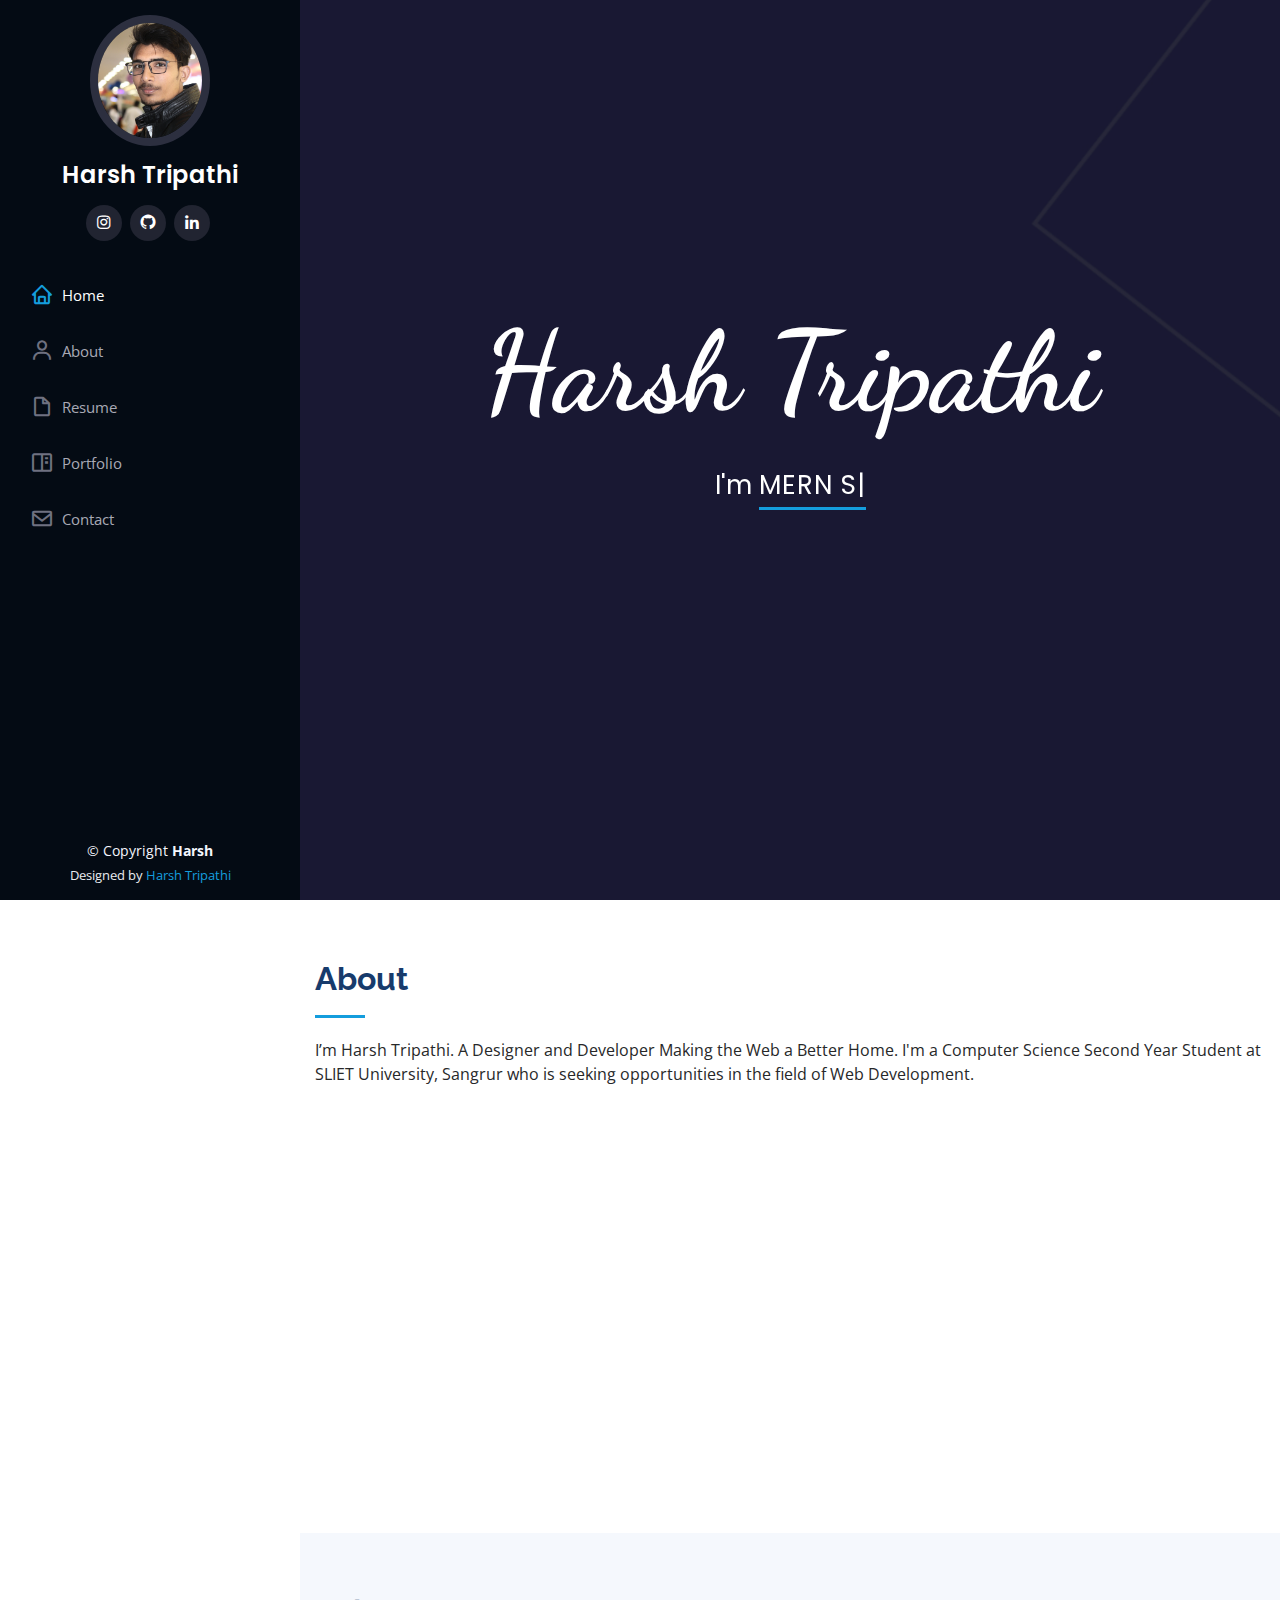
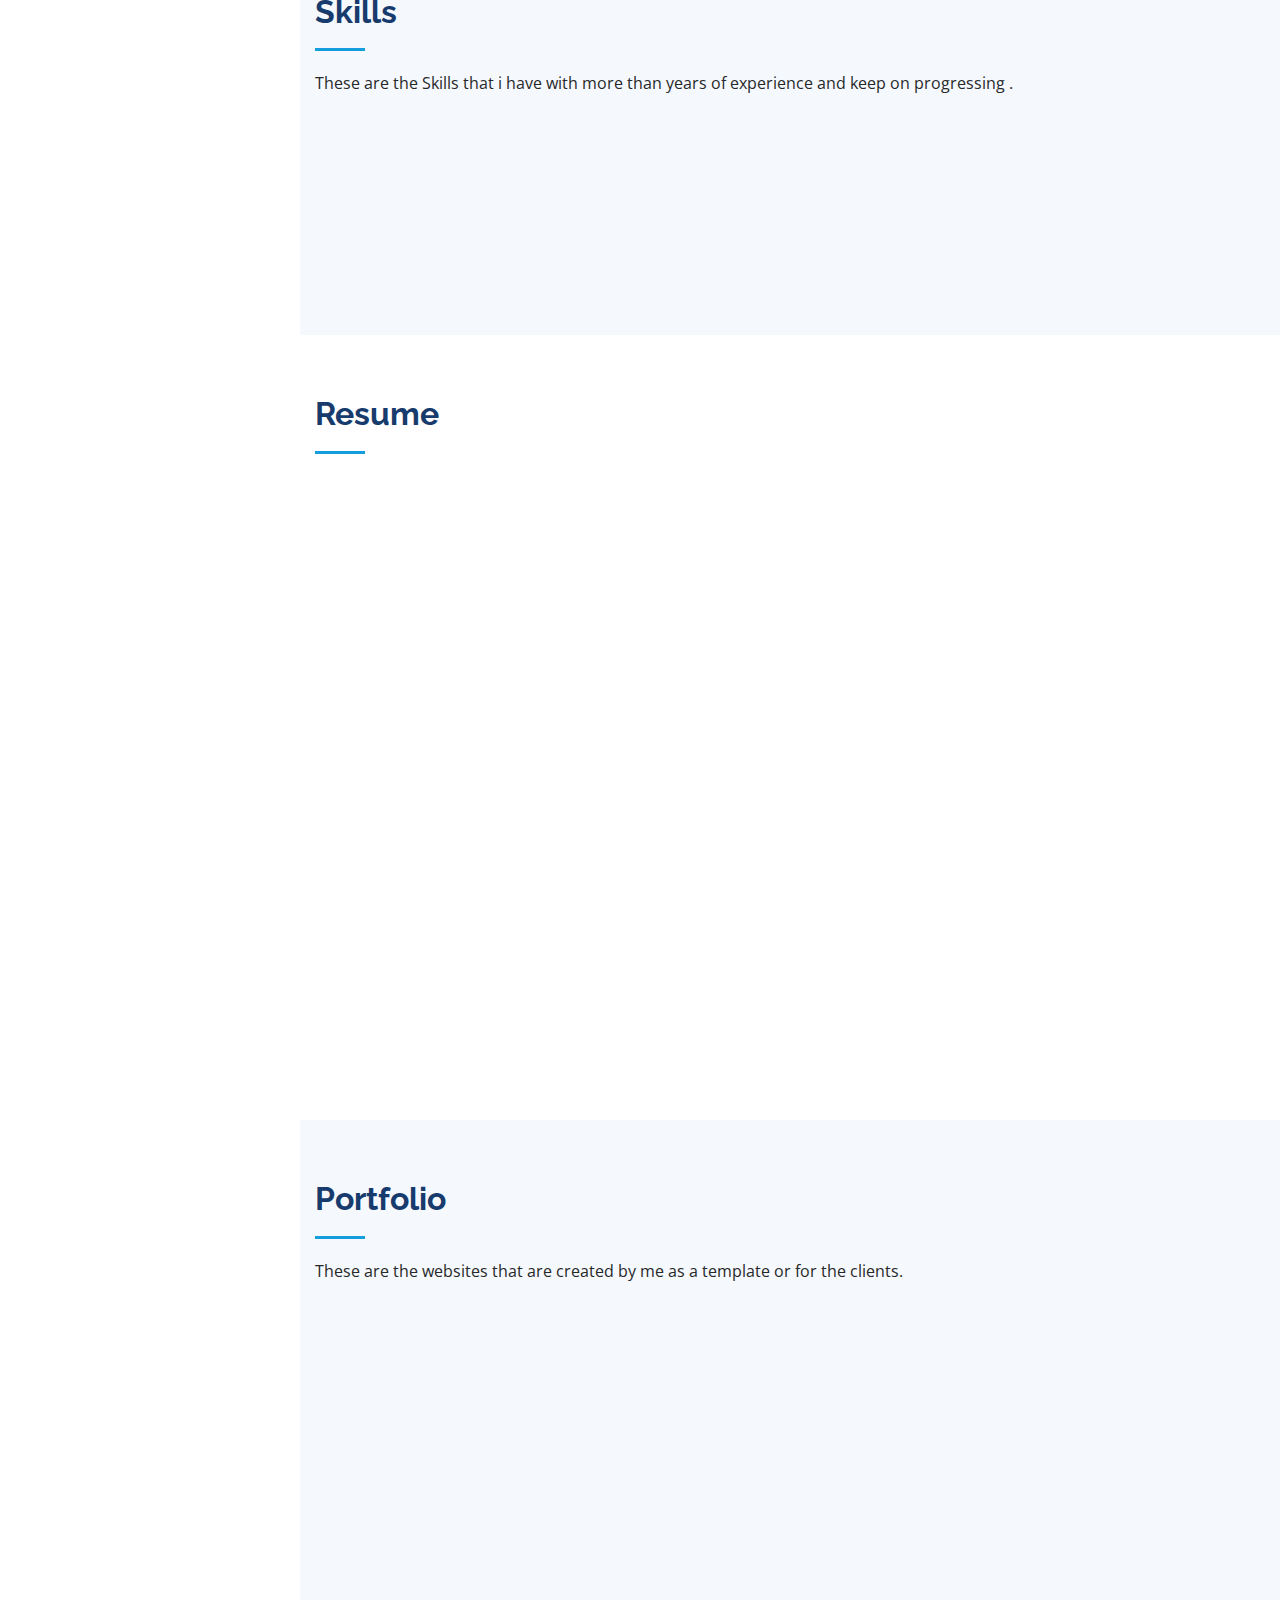
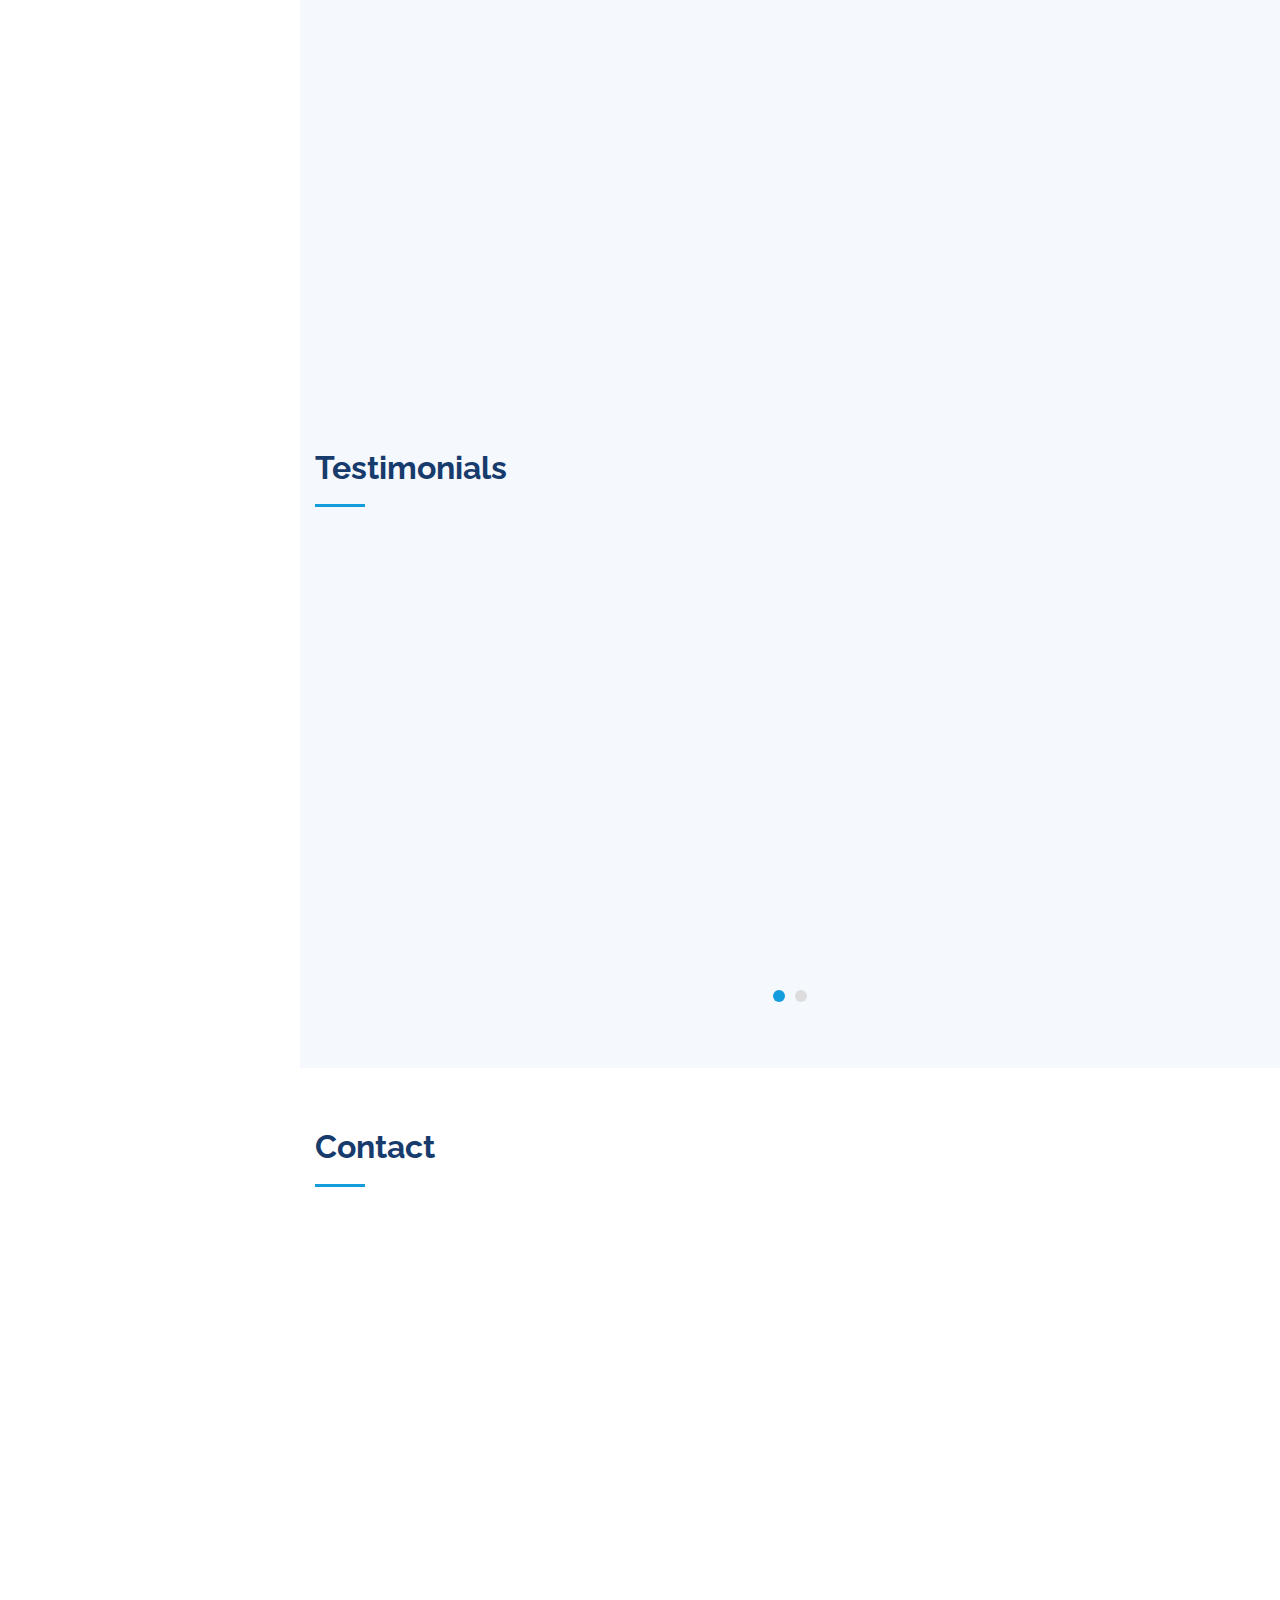
==== index.html @ fe75f5d3 "first commit" ====
<!DOCTYPE html>
<html lang="en">

<head>
  <meta charset="utf-8">
  <meta content="width=device-width, initial-scale=1.0" name="viewport">

  <title>Harsh Tripathi: Mern Stack Developer</title>
  <meta content="" name="description">
  <meta content="" name="keywords">

  <!-- Favicons -->
  <link rel="stylesheet" href="assets/img/favicon.ico">
  <link href="assets/img/android-chrome-512x512.png" rel="icon">
  <link href="assets/img/apple-touch-icon.png" rel="apple-touch-icon">


  <!-- Google Fonts -->
  <link
    href="https://fonts.googleapis.com/css?family=Open+Sans:300,300i,400,400i,600,600i,700,700i|Raleway:300,300i,400,400i,500,500i,600,600i,700,700i|Poppins:300,300i,400,400i,500,500i,600,600i,700,700i"
    rel="stylesheet">
    <link rel="preconnect" href="https://fonts.gstatic.com">
<link href="https://fonts.googleapis.com/css2?family=Dancing+Script:wght@700&display=swap" rel="stylesheet">

  <!-- Vendor CSS Files -->
  <link href="assets/vendor/bootstrap/css/bootstrap.min.css" rel="stylesheet">
  <link href="assets/vendor/icofont/icofont.min.css" rel="stylesheet">
  <link href="assets/vendor/boxicons/css/boxicons.min.css" rel="stylesheet">
  <link href="assets/vendor/venobox/venobox.css" rel="stylesheet">
  <link href="assets/vendor/owl.carousel/assets/owl.carousel.min.css" rel="stylesheet">
  <link href="assets/vendor/aos/aos.css" rel="stylesheet">

  <!-- Template Main CSS File -->
  <link href="assets/css/style.css" rel="stylesheet">

  <!-- =======================================================
  * Template Name: iPortfolio - v1.5.1
  * Template URL: https://bootstrapmade.com/iportfolio-bootstrap-portfolio-websites-template/
  * Author: BootstrapMade.com
  * License: https://bootstrapmade.com/license/
  ======================================================== -->
</head>

<body>

  <!-- ======= Mobile nav toggle button ======= -->
  <button type="button" class="mobile-nav-toggle d-xl-none"><i class="icofont-navigation-menu"></i></button>

  <!-- ======= Header ======= -->
  <header id="header">
    <div class="d-flex flex-column">

      <div class="profile">
        <img src="assets/img/ppp.jpeg" alt="" class="img-fluid rounded-circle">
        <h1 class="text-light"><a href="index.html">Harsh Tripathi</a></h1>
        <div class="social-links mt-3 text-center">
          
          <a href="https://www.instagram.com/punit_145_/" target="_blank" class="instagram"><i class="bx bxl-instagram"></i></a>
          <a href="https://github.com/hars123h" target="_blank" class="google-plus"><i class="bx bxl-github"></i></a>
          <a href="https://www.linkedin.com/in/harsh-tripathi-2723341aa/" target="_blank" class="linkedin"><i class="bx bxl-linkedin"></i></a>
        </div>
      </div>

      <nav class="nav-menu">
        <ul>
          <li class="active"><a href="index.html"><i class="bx bx-home"></i> <span>Home</span></a></li>
          <li><a href="#about"><i class="bx bx-user"></i> <span>About</span></a></li>
          <li><a href="#resume"><i class="bx bx-file-blank"></i> <span>Resume</span></a></li>
          <li><a href="#portfolio"><i class="bx bx-book-content"></i> Portfolio</a></li>
          <li><a href="#contact"><i class="bx bx-envelope"></i> Contact</a></li>

        </ul>
      </nav><!-- .nav-menu -->
      <button type="button" class="mobile-nav-toggle d-xl-none"><i class="icofont-navigation-menu"></i></button>

    </div>
  </header><!-- End Header -->

  <!-- ======= Hero Section ======= -->
  <section id="hero" class="d-flex flex-column justify-content-center align-items-center">
    <div class="hero-container" data-aos="fade-in">
      <h1>Harsh Tripathi</h1>
      <p>I'm <span class="typed" data-typed-items="MERN Stack Developer, Freelancer"></span></p>
    </div>
  </section><!-- End Hero -->

  <main id="main">

    <!-- ======= About Section ======= -->
    <section id="about" class="about">
      <div class="container">

        <div class="section-title">
          <h2>About</h2>
          <p>I’m Harsh Tripathi. A Designer and Developer Making the Web a Better Home.
            I'm a Computer Science Second Year Student at SLIET University, Sangrur who is seeking opportunities in the
            field of Web Development.</p>
        </div>

        <div class="row">
          <div class="col-lg-4" data-aos="fade-right">
            <img src="assets/img/Harsh-removebg-preview (1).png" class="img-fluid" alt="">
          </div>
          <div class="col-lg-8  content" style = "padding-top: 80px" data-aos="fade-left">
            <h3 class="pb-lg-2">UI/UX Designer &amp; Web Developer.</h3>
            <!-- <p class="font-italic">
              Lorem ipsum dolor sit amet, consectetur adipiscing elit, sed do eiusmod tempor incididunt ut labore et
              dolore
              magna aliqua.
            </p> -->
            <div class="row">
              <div class="col-lg-6">
                <ul>
                  <li><i class="icofont-rounded-right"></i> <strong>Birthday:</strong> 24 March 2000</li>
                  <li><i class="icofont-rounded-right"></i> <strong>Website:</strong> www.example.com</li>
                  <li><i class="icofont-rounded-right"></i> <strong>Phone:</strong> (+91) 638 752 2891</li>
                  <li><i class="icofont-rounded-right"></i> <strong>City:</strong> Allahabad, Up, India</li>
                </ul>
              </div>
              <div class="col-lg-6">
                <ul>
                  <li><i class="icofont-rounded-right"></i> <strong>Age:</strong> 21</li>
                  <li><i class="icofont-rounded-right"></i> <strong>Degree:</strong> Btech</li>
                  <li><i class="icofont-rounded-right"></i> <strong>Email:</strong>tripathihk2014@gmail.com</li>
                  <li><i class="icofont-rounded-right"></i> <strong>Freelance:</strong> Available</li>
                </ul>
              </div>
            </div>
          </div>
        </div>

      </div>
    </section><!-- End About Section -->

    <!-- ======= Facts Section ======= -->

    <!-- ======= Skills Section ======= -->
    <section id="skills" class="skills section-bg">
      <div class="container">

        <div class="section-title">
          <h2>Skills</h2>
          <p>These are the Skills that i have with more than years of experience and keep on progressing .</p>
        </div>

        <div class="row skills-content">

          <div class="col-lg-6" data-aos="fade-up">

            <div class="progress">
              <span class="skill">HTML <i class="val">100%</i></span>
              <div class="progress-bar-wrap">
                <div class="progress-bar" role="progressbar" aria-valuenow="100" aria-valuemin="0" aria-valuemax="100">
                </div>
              </div>
            </div>

            <div class="progress">
              <span class="skill">CSS <i class="val">90%</i></span>
              <div class="progress-bar-wrap">
                <div class="progress-bar" role="progressbar" aria-valuenow="90" aria-valuemin="0" aria-valuemax="100">
                </div>
              </div>
            </div>

            <div class="progress">
              <span class="skill">JavaScript <i class="val">75%</i></span>
              <div class="progress-bar-wrap">
                <div class="progress-bar" role="progressbar" aria-valuenow="75" aria-valuemin="0" aria-valuemax="100">
                </div>
              </div>
            </div>

          </div>

          <div class="col-lg-6" data-aos="fade-up" data-aos-delay="100">

            <div class="progress">
              <span class="skill">React.js <i class="val">55%</i></span>
              <div class="progress-bar-wrap">
                <div class="progress-bar" role="progressbar" aria-valuenow="55" aria-valuemin="0" aria-valuemax="100">
                </div>
              </div>
            </div>

            <div class="progress">
              <span class="skill">Nodejs <i class="val">45%</i></span>
              <div class="progress-bar-wrap">
                <div class="progress-bar" role="progressbar" aria-valuenow="45" aria-valuemin="0" aria-valuemax="100">
                </div>
              </div>
            </div>

            <div class="progress">
              <span class="skill">Bootstrap <i class="val">95%</i></span>
              <div class="progress-bar-wrap">
                <div class="progress-bar" role="progressbar" aria-valuenow="95" aria-valuemin="0" aria-valuemax="100">
                </div>
              </div>
            </div>

          </div>

        </div>

      </div>
    </section><!-- End Skills Section -->

    <!-- ======= Resume Section ======= -->
    <section id="resume" class="resume">
      <div class="container">

        <div class="section-title">
          <h2>Resume</h2>
          
        </div>

        <div class="row">
          <div class="col-lg-6" data-aos="fade-up">
            <h3 class="resume-title">Sumary</h3>
            <div class="resume-item pb-0">
              <h4>Harsh Tripathi</h4>
              <p><em>Innovative and deadline-driven Web Developer with 1.5+ years of experience designing and
                  developing SEO , BROWSER , MOBILE friendly Websites.</em></p>
              <ul>
                <li>Allahabad, UP, India</li>
                <li>(+91) 638-752-2891</li>
                <li>tripathihk2014@gmail.com</li>
              </ul>
            </div>

            <h3 class="resume-title">Education</h3>
            <div class="resume-item">
              <h4>Bachelor of Technology</h4>
              <h5>2019-present</h5>
              <p><em>Sant Longowal Institute of Engineering & Technology (SLIET), Longowal, Punjab</em></p>
              <p>I am pursuing engineering in computer science from SLIET and currently i am in 2nd year.</p>
            </div>

          </div>
          <div class="col-lg-6" data-aos="fade-up" data-aos-delay="100">
            <h3 class="resume-title">Professional Experience</h3>
            <div class="resume-item">
              <h4>MERN Stack Developer</h4>
              <h5>2019 - Present</h5>
              <p><em>The toolkit and the language that i used in Web Development are -</em></p>
              <ul>
                <li>HTML</li>
                <li>CSS </li>
                <li>JavaScript</li>
                <li>jquery</li>
                <li>Bootstrap</li>
                <li>ReactJs</li>
                <li>NextJs</li>
                <li>NodeJs</li>
                <li>ExpressJs</li>
                <li>MongoDB</li>

              </ul>
            </div>
          </div>
        </div>

      </div>
    </section><!-- End Resume Section -->

    <!-- ======= Portfolio Section ======= -->
    <section id="portfolio" class="portfolio section-bg">
      <div class="container">

        <div class="section-title">
          <h2>Portfolio</h2>
          <p>These are the websites that are created by me as a template or for the clients.</p>
        </div>

        <div class="row" data-aos="fade-up">
          <div class="col-lg-12 d-flex justify-content-center">
            <ul id="portfolio-flters">
              <li data-filter="*" class="filter-active">All</li>
              <li data-filter=".filter-portfolio">Portfolio</li>
              <li data-filter=".filter-blog">Blog</li>
              <li data-filter=".filter-other">Other</li>
            </ul>
          </div>
        </div>

        <div class="row portfolio-container" data-aos="fade-up" data-aos-delay="100">

          <div class="col-lg-4 col-md-6 portfolio-item filter-portfolio">
            <div class="portfolio-wrap">
              <img src="assets/img/portfolio/Harsh-removebg-preview (1).png" class="img-fluid mx-auto d-block" alt="">
              <div class="portfolio-links">
                <a href="assets/img/portfolio/portfolioInner-1.png" data-gall="portfolioGallery" class="venobox"
                  title="Portfolio 1"><i class="bx bx-plus"></i></a>
                <a href="https://hars123h.github.io/harshtripathi-portfolio.github.io/" target="_blank" title="More Details"><i class="bx bx-link"></i></a>
              </div>
            </div>
          </div>

          <div class="col-lg-4 col-md-6 portfolio-item filter-blog">
            <div class="portfolio-wrap">
              <img src="assets/img/portfolio/rasberry.png" class="img-fluid mx-auto d-block" alt="">
              <div class="portfolio-links">
                <a href="assets/img/portfolio/portfolioInner2.png" data-gall="portfolioGallery" class="venobox"
                  title="Blog 1"><i class="bx bx-plus"></i></a>
                <a href="https://hars123h.github.io/restraunt.github.io/" target="_blank" title="More Details"><i class="bx bx-link"></i></a>
              </div>
            </div>
          </div>

          <div class="col-lg-4 col-md-6 portfolio-item filter-other">
            <div class="portfolio-wrap">
              <img src="assets/img/portfolio/portfolio-3.png" class="img-fluid mx-auto d-block" alt="">
              <div class="portfolio-links">
                <a href="assets/img/portfolio/portfolioInner-3.png" data-gall="portfolioGallery" class="venobox"
                  title="Other"><i class="bx bx-plus"></i></a>
                <a href="https://hars123h.github.io/beauty-parlour.github.io/" target="_blank" title="More Details"><i class="bx bx-link"></i></a>
              </div>
            </div>
          </div>

          <div class="col-lg-4 col-md-6 portfolio-item filter-portfolio">
            <div class="portfolio-wrap">
              <img src="assets/img/portfolio/man.png" class="img-fluid mx-auto d-block" alt="">
              <div class="portfolio-links">
                <a href="assets/img/portfolio/portfolioInner-4.png" data-gall="portfolioGallery" class="venobox"
                  title="Portfolio 2"><i class="bx bx-plus"></i></a>
                <a href="https://hars123h.github.io/harsh-tripathi.github.io/" target="_blank" title="More Details"><i class="bx bx-link"></i></a>
              </div>
            </div>
          </div>

          <div class="col-lg-4 col-md-6 portfolio-item filter-other">
            <div class="portfolio-wrap">
              <img src="assets/img/portfolio/portfolio-5.png" class="img-fluid mx-auto d-block" alt="">
              <div class="portfolio-links">
                <a href="assets/img/portfolio/portfolioInner-5.png" data-gall="portfolioGallery" class="venobox"
                  title="Other"><i class="bx bx-plus"></i></a>
                <a href="https://powerful-earth-30592.herokuapp.com/" target="_blank"  title="More Details"><i class="bx bx-link"></i></a>
              </div>
            </div>
          </div>

          <div class="col-lg-4 col-md-6 portfolio-item filter-blog">
            <div class="portfolio-wrap">
              <img src="assets/img/portfolio/m-blog-4-removebg-preview.png" class="img-fluid mx-auto d-block" alt="">
              <div class="portfolio-links">
                <a href="assets/img/portfolio/portfolioInner-6.png" data-gall="portfolioGallery" class="venobox"
                  title="Blog 2"><i class="bx bx-plus"></i></a>
                <a href="https://hars123h.github.io/Blog-template.github.io/" target="_blank" title="More Details"><i class="bx bx-link"></i></a>
              </div>
            </div>
          </div>


        </div>

      </div>
    </section><!-- End Portfolio Section -->

    <!-- ======= Services Section ======= -->


    <!-- ======= Testimonials Section ======= -->
    <section id="testimonials" class="testimonials section-bg">
      <div class="container">

        <div class="section-title">
          <h2>Testimonials</h2>
        </div>

        <div class="owl-carousel testimonials-carousel">

          <div class="testimonial-item" data-aos="fade-up">
            <p>
              <i class="bx bxs-quote-alt-left quote-icon-left"></i>
              Be Power of fact that you have the power to raise above any situation 
              . The way you handled the project shows resilence, experience, knowledge
              and critical thinking. We would love to get your perspective on our next project.
              <i class="bx bxs-quote-alt-right quote-icon-right"></i>
            </p>
            <img src="assets/img/testimonials/ana3.jpeg" class="testimonial-img" alt="">
            <h3>Ana Katiyar</h3>
            <h4>Cosmetologist</h4>
          </div>

          <div class="testimonial-item" data-aos="fade-up" data-aos-delay="100">
            <p>
              <i class="bx bxs-quote-alt-left quote-icon-left"></i>
              His fearless attitude and meek nature motivates him to take an extra mile to achieve his goals. I feel he
              is quite innovative as well which can help fulfill the larger dream of 'Atma nirbhar Bharat'. Enjoyed alot 
              with you on project.
              <i class="bx bxs-quote-alt-right quote-icon-right"></i>
            </p>
            <img src="assets/img/testimonials/vikas1.jpg" class="testimonial-img" alt="">
            <h3>Vikas Tripathi</h3>
            <!-- <h4>Designer</h4> -->
          </div>

          <div class="testimonial-item" data-aos="fade-up" data-aos-delay="200">
            <p>
              <i class="bx bxs-quote-alt-left quote-icon-left"></i>
              He is brilliant in his work. He is always congruent to his mind and body both and that is the 
              only way that he is focussed in his work and also fully devoted.
              The way you handled the project is excellent. Meet you in another project
              <i class="bx bxs-quote-alt-right quote-icon-right"></i>
            </p>
            <img src="assets/img/testimonials/anant.jpg" class="testimonial-img" alt="">
            <h3>Anant Kumar</h3>
            <h4>Youtuber, Graphic Designer</h4>
          </div>

          <div class="testimonial-item" data-aos="fade-up" data-aos-delay="300">
            <p>
              <i class="bx bxs-quote-alt-left quote-icon-left"></i>
              Its my absolute pleasure to recommend name of you . 
              I thoroughly enjoyed my time working with you
               and came to know him as a truly valuable asset to absolutely any team. He is honest,
               dependable and incredibly hard working . 
   
              <i class="bx bxs-quote-alt-right quote-icon-right"></i>
            </p>
            <img src="assets/img/testimonials/mohan.jfif" class="testimonial-img" alt="">
            <h3>Sai Krishna</h3>
            <h4>Mechanical Enginner</h4>
          </div>

          <!-- <div class="testimonial-item" data-aos="fade-up" data-aos-delay="400">
            <p>
              <i class="bx bxs-quote-alt-left quote-icon-left"></i>
              Quis quorum aliqua sint quem legam fore sunt eram irure aliqua veniam tempor noster veniam enim culpa
              labore duis sunt culpa nulla illum cillum fugiat legam esse veniam culpa fore nisi cillum quid.
              <i class="bx bxs-quote-alt-right quote-icon-right"></i>
            </p>
            <img src="assets/img/testimonials/testimonials-5.jpg" class="testimonial-img" alt="">
            <h3>John Larson</h3>
            <h4>Entrepreneur</h4>
          </div> -->

        </div>

      </div>
    </section><!-- End Testimonials Section -->

    <!-- ======= Contact Section ======= -->
    <section id="contact" class="contact">
      <div class="container">

        <div class="section-title">
          <h2>Contact</h2>
        </div>

        <div class="row" data-aos="fade-in">

          <div class="col-lg-6 d-flex align-items-stretch">
            <div class="info">
              <div class="address">
                <i class="icofont-google-map"></i>
                <h4>Location:</h4>
                <p>SLIET, Longowal, Punjab</p>
              </div>

              <div class="email">
                <i class="icofont-envelope"></i>
                <h4>Email:</h4>
                <p>tripathihk2014@gmail.com</p>
              </div>

              <div class="phone">
                <i class="icofont-phone"></i>
                <h4>Call:</h4>
                <p>(+91) 638-752-2891</p>
              </div>

              <!-- <iframe
                src="https://www.google.com/maps/embed?pb=!1m14!1m8!1m3!1d12097.433213460943!2d-74.0062269!3d40.7101282!3m2!1i1024!2i768!4f13.1!3m3!1m2!1s0x0%3A0xb89d1fe6bc499443!2sDowntown+Conference+Center!5e0!3m2!1smk!2sbg!4v1539943755621"
                frameborder="0" style="border:0; width: 100%; height: 290px;" allowfullscreen></iframe> -->

                
            </div>

          </div>

          <div class="col-lg-6 mt-5 mt-lg-0 d-flex align-items-stretch">
            <iframe
                    src="https://www.google.com/maps/embed?pb=!1m18!1m12!1m3!1d3447.612425309773!2d75.69558301482428!3d30.219607481818873!2m3!1f0!2f0!3f0!3m2!1i1024!2i768!4f13.1!3m3!1m2!1s0x3910f8bd26a61ba3%3A0xa45e3a23dfc09f9b!2sSant%20Longowal%20Institute%20of%20Engineering%20and%20Technology!5e0!3m2!1sen!2sin!4v1612687981117!5m2!1sen!2sin"
                    frameborder="0" style="border:0; width: 100%; height: 290px;" allowfullscreen>
                </iframe>
          </div>

        </div>

      </div>
    </section><!-- End Contact Section -->

  </main><!-- End #main -->

  <!-- ======= Footer ======= -->
  <footer id="footer">
    <div class="container">
      <div class="copyright">
        &copy; Copyright <strong><span>Harsh</span></strong>
      </div>
      <div class="credits">
        <!-- All the links in the footer should remain intact. -->
        <!-- You can delete the links only if you purchased the pro version. -->
        <!-- Licensing information: https://bootstrapmade.com/license/ -->
        <!-- Purchase the pro version with working PHP/AJAX contact form: https://bootstrapmade.com/iportfolio-bootstrap-portfolio-websites-template/ -->
        Designed by <a href="#">Harsh Tripathi</a>
      </div>
    </div>
  </footer><!-- End  Footer -->

  <a href="#" class="back-to-top"><i class="icofont-simple-up"></i></a>

  <!-- Vendor JS Files -->
  <script src="assets/vendor/jquery/jquery.min.js"></script>
  <script src="assets/vendor/bootstrap/js/bootstrap.bundle.min.js"></script>
  <script src="assets/vendor/jquery.easing/jquery.easing.min.js"></script>
  <script src="assets/vendor/php-email-form/validate.js"></script>
  <script src="assets/vendor/waypoints/jquery.waypoints.min.js"></script>
  <script src="assets/vendor/counterup/counterup.min.js"></script>
  <script src="assets/vendor/isotope-layout/isotope.pkgd.min.js"></script>
  <script src="assets/vendor/venobox/venobox.min.js"></script>
  <script src="assets/vendor/owl.carousel/owl.carousel.min.js"></script>
  <script src="assets/vendor/typed.js/typed.min.js"></script>
  <script src="assets/vendor/aos/aos.js"></script>

  <!-- Template Main JS File -->
  <script src="assets/js/main.js"></script>

</body>

</html>
---- assets/vendor/venobox/venobox.css ----
/* ------ venobox.css --------*/
.vbox-overlay *, .vbox-overlay *:before, .vbox-overlay *:after{
    -webkit-backface-visibility: hidden;
    -webkit-box-sizing:border-box;
    -moz-box-sizing:border-box;
    box-sizing:border-box;
}
.vbox-overlay * { 
    -webkit-backface-visibility: visible;
    backface-visibility: visible;
}
.vbox-overlay{
    display: -webkit-flex;
    display: flex;
    -webkit-flex-direction: column;
    flex-direction: column;
    -webkit-justify-content: center;
    justify-content: center;
    -webkit-align-items: center;
    align-items: center;
    position: fixed;
    left: 0;
    top: 0;
    bottom: 0;
    right: 0;
    z-index: 999999;
}

/* ----- navigation ----- */
.vbox-title{
    width: 100%;
    height: 40px;
    float: left;
    text-align: center;
    line-height: 28px;
    font-size: 12px;
    padding: 6px 50px;
    overflow: hidden;
    position: fixed;
    display: none;
    left: 0;
    z-index: 89;
}
.vbox-close{
    cursor: pointer;
    position: fixed;
    top: -1px;
    right: 0;
    width: 50px;
    height: 40px;
    padding: 6px;
    display: block;
    background-position:10px center;
    overflow: hidden;
    font-size: 24px;
    line-height: 1;
    text-align: center;
    z-index: 99;
}
.vbox-left{
    cursor: pointer;
    position: fixed;
    left: 0;
    height: 40px;
    overflow: hidden;
    line-height: 28px;
    font-size: 12px;
    z-index: 99;
    display: flex;
    align-items:center;
}
.vbox-num{
    display: inline-block;
    margin: 6px 0 6px 15px;
}
/* ----- Social share ----- */
.vbox-share{
    line-height: 28px;
    font-size: 12px;
    overflow: hidden;
    position: fixed;
    left: 0;
    z-index: 98;
    display: flex;
    align-items:center;
    justify-content: center;
    width: 100%;
    text-align: center;
}
.vbox-share svg{
    max-height: 28px;
    width: 28px;
    z-index: 10;
    margin-left: 12px;
    margin-top: 6px;
    margin-bottom: 6px;
    vertical-align: middle;
}


/* ----- navigation ARROWS ----- */
.vbox-next, .vbox-prev{
    position: fixed;
    top: 50%;
    margin-top: -15px;
    overflow: hidden;
    cursor: pointer;
    display: block;
    width: 45px;
    height: 45px;
    z-index: 99;
}
.vbox-next span, .vbox-prev span{
    position: relative;
    width: 20px;
    height: 20px;
    border: 2px solid transparent;
    border-top-color: #B6B6B6;
    border-right-color: #B6B6B6;
    text-indent: -100px;
    position: absolute;
    top: 8px;
    display: block;
}
.vbox-prev{
    left: 15px;
}
.vbox-next{
    right: 15px;
}
.vbox-prev span{
    left: 10px;
    -ms-transform: rotate(-135deg);
    -webkit-transform: rotate(-135deg);
    transform: rotate(-135deg);
}
.vbox-next span{
    -ms-transform: rotate(45deg);
    -webkit-transform: rotate(45deg);
    transform: rotate(45deg);
    right: 10px;
}
/* ------- inline window ------ */
.vbox-inline{
    width: 420px;
    height: 315px;
    height: 70vh;
    padding: 10px;
    background: #fff;
    margin: 0 auto;
    overflow: auto;
    text-align: left;
}
/* ------- Video & iFrames window ------ */
.venoframe{
    max-width: 100%;
    width: 100%;
    border: none;
    width: 100%;
    height: 260px;
    height: 70vh;
}
.venoframe.vbvid{
    height: 260px;
}
@media (min-width: 768px) {
    .venoframe, .vbox-inline{
        width: 90%;
        height: 360px;
        height: 70vh;
    }
    .venoframe.vbvid{
        width: 640px;
        height: 360px;
    }
}
@media (min-width: 992px) {
    .venoframe, .vbox-inline{
        max-width: 1200px;
        width: 80%;
        height: 540px;
        height: 70vh;
    }
    .venoframe.vbvid{
        width: 960px;
        height: 540px;
    }
}
/* 
Please do NOT edit this part! 
or at least read this note: http://i.imgur.com/7C0ws9e.gif
*/
.vbox-open{
    overflow: hidden;
}
.vbox-container{
    position: absolute;
    left: 0;
    right: 0;
    top: 0;
    bottom: 0;
    overflow-x: hidden;
    overflow-y: scroll;
    overflow-scrolling: touch;
    -webkit-overflow-scrolling: touch;
    z-index: 20;
    max-height: 100%;

}

.vbox-content{
    text-align: center;
    float: left;
    width: 100%;
    position: relative;
    overflow: hidden;
    padding: 20px 4%;
}
.vbox-container img{
    max-width: 100%;
    height: auto;
}
.vbox-figlio{
    box-shadow: 0 0 12px rgba(0,0,0,0.19), 0 6px 6px rgba(0,0,0,0.23);
    max-width: 100%;
    text-align: initial;
}
img.vbox-figlio{
    -webkit-user-select: none;
-khtml-user-select: none;
-moz-user-select: none;
-o-user-select: none;
user-select: none;
}
.vbox-content.swipe-left{
    margin-left: -200px !important;
}
.vbox-content.swipe-right{
    margin-left: 200px !important;
}
.vbox-animated{
    webkit-transition: margin 300ms ease-out;
    transition: margin 300ms ease-out;
}

/* ---------- preloader ----------
 * SPINKIT 
 * http://tobiasahlin.com/spinkit/
-------------------------------- */
.sk-double-bounce,.sk-rotating-plane{width:40px;height:40px;margin:40px auto}.sk-rotating-plane{background-color:#333;-webkit-animation:sk-rotatePlane 1.2s infinite ease-in-out;animation:sk-rotatePlane 1.2s infinite ease-in-out}@-webkit-keyframes sk-rotatePlane{0%{-webkit-transform:perspective(120px) rotateX(0) rotateY(0);transform:perspective(120px) rotateX(0) rotateY(0)}50%{-webkit-transform:perspective(120px) rotateX(-180.1deg) rotateY(0);transform:perspective(120px) rotateX(-180.1deg) rotateY(0)}100%{-webkit-transform:perspective(120px) rotateX(-180deg) rotateY(-179.9deg);transform:perspective(120px) rotateX(-180deg) rotateY(-179.9deg)}}@keyframes sk-rotatePlane{0%{-webkit-transform:perspective(120px) rotateX(0) rotateY(0);transform:perspective(120px) rotateX(0) rotateY(0)}50%{-webkit-transform:perspective(120px) rotateX(-180.1deg) rotateY(0);transform:perspective(120px) rotateX(-180.1deg) rotateY(0)}100%{-webkit-transform:perspective(120px) rotateX(-180deg) rotateY(-179.9deg);transform:perspective(120px) rotateX(-180deg) rotateY(-179.9deg)}}.sk-double-bounce{position:relative}.sk-double-bounce .sk-child{width:100%;height:100%;border-radius:50%;background-color:#333;opacity:.6;position:absolute;top:0;left:0;-webkit-animation:sk-doubleBounce 2s infinite ease-in-out;animation:sk-doubleBounce 2s infinite ease-in-out}.sk-chasing-dots .sk-child,.sk-spinner-pulse,.sk-three-bounce .sk-child{background-color:#333;border-radius:100%}.sk-double-bounce .sk-double-bounce2{-webkit-animation-delay:-1s;animation-delay:-1s}@-webkit-keyframes sk-doubleBounce{0%,100%{-webkit-transform:scale(0);transform:scale(0)}50%{-webkit-transform:scale(1);transform:scale(1)}}@keyframes sk-doubleBounce{0%,100%{-webkit-transform:scale(0);transform:scale(0)}50%{-webkit-transform:scale(1);transform:scale(1)}}.sk-wave{margin:40px auto;width:50px;height:40px;text-align:center;font-size:10px}.sk-wave .sk-rect{background-color:#333;height:100%;width:6px;display:inline-block;-webkit-animation:sk-waveStretchDelay 1.2s infinite ease-in-out;animation:sk-waveStretchDelay 1.2s infinite ease-in-out}.sk-wave .sk-rect1{-webkit-animation-delay:-1.2s;animation-delay:-1.2s}.sk-wave .sk-rect2{-webkit-animation-delay:-1.1s;animation-delay:-1.1s}.sk-wave .sk-rect3{-webkit-animation-delay:-1s;animation-delay:-1s}.sk-wave .sk-rect4{-webkit-animation-delay:-.9s;animation-delay:-.9s}.sk-wave .sk-rect5{-webkit-animation-delay:-.8s;animation-delay:-.8s}@-webkit-keyframes sk-waveStretchDelay{0%,100%,40%{-webkit-transform:scaleY(.4);transform:scaleY(.4)}20%{-webkit-transform:scaleY(1);transform:scaleY(1)}}@keyframes sk-waveStretchDelay{0%,100%,40%{-webkit-transform:scaleY(.4);transform:scaleY(.4)}20%{-webkit-transform:scaleY(1);transform:scaleY(1)}}.sk-wandering-cubes{margin:40px auto;width:40px;height:40px;position:relative}.sk-wandering-cubes .sk-cube{background-color:#333;width:10px;height:10px;position:absolute;top:0;left:0;-webkit-animation:sk-wanderingCube 1.8s ease-in-out -1.8s infinite both;animation:sk-wanderingCube 1.8s ease-in-out -1.8s infinite both}.sk-chasing-dots,.sk-spinner-pulse{width:40px;height:40px;margin:40px auto}.sk-wandering-cubes .sk-cube2{-webkit-animation-delay:-.9s;animation-delay:-.9s}@-webkit-keyframes sk-wanderingCube{0%{-webkit-transform:rotate(0);transform:rotate(0)}25%{-webkit-transform:translateX(30px) rotate(-90deg) scale(.5);transform:translateX(30px) rotate(-90deg) scale(.5)}50%{-webkit-transform:translateX(30px) translateY(30px) rotate(-179deg);transform:translateX(30px) translateY(30px) rotate(-179deg)}50.1%{-webkit-transform:translateX(30px) translateY(30px) rotate(-180deg);transform:translateX(30px) translateY(30px) rotate(-180deg)}75%{-webkit-transform:translateX(0) translateY(30px) rotate(-270deg) scale(.5);transform:translateX(0) translateY(30px) rotate(-270deg) scale(.5)}100%{-webkit-transform:rotate(-360deg);transform:rotate(-360deg)}}@keyframes sk-wanderingCube{0%{-webkit-transform:rotate(0);transform:rotate(0)}25%{-webkit-transform:translateX(30px) rotate(-90deg) scale(.5);transform:translateX(30px) rotate(-90deg) scale(.5)}50%{-webkit-transform:translateX(30px) translateY(30px) rotate(-179deg);transform:translateX(30px) translateY(30px) rotate(-179deg)}50.1%{-webkit-transform:translateX(30px) translateY(30px) rotate(-180deg);transform:translateX(30px) translateY(30px) rotate(-180deg)}75%{-webkit-transform:translateX(0) translateY(30px) rotate(-270deg) scale(.5);transform:translateX(0) translateY(30px) rotate(-270deg) scale(.5)}100%{-webkit-transform:rotate(-360deg);transform:rotate(-360deg)}}.sk-spinner-pulse{-webkit-animation:sk-pulseScaleOut 1s infinite ease-in-out;animation:sk-pulseScaleOut 1s infinite ease-in-out}@-webkit-keyframes sk-pulseScaleOut{0%{-webkit-transform:scale(0);transform:scale(0)}100%{-webkit-transform:scale(1);transform:scale(1);opacity:0}}@keyframes sk-pulseScaleOut{0%{-webkit-transform:scale(0);transform:scale(0)}100%{-webkit-transform:scale(1);transform:scale(1);opacity:0}}.sk-chasing-dots{position:relative;text-align:center;-webkit-animation:sk-chasingDotsRotate 2s infinite linear;animation:sk-chasingDotsRotate 2s infinite linear}.sk-chasing-dots .sk-child{width:60%;height:60%;display:inline-block;position:absolute;top:0;-webkit-animation:sk-chasingDotsBounce 2s infinite ease-in-out;animation:sk-chasingDotsBounce 2s infinite ease-in-out}.sk-chasing-dots .sk-dot2{top:auto;bottom:0;-webkit-animation-delay:-1s;animation-delay:-1s}@-webkit-keyframes sk-chasingDotsRotate{100%{-webkit-transform:rotate(360deg);transform:rotate(360deg)}}@keyframes sk-chasingDotsRotate{100%{-webkit-transform:rotate(360deg);transform:rotate(360deg)}}@-webkit-keyframes sk-chasingDotsBounce{0%,100%{-webkit-transform:scale(0);transform:scale(0)}50%{-webkit-transform:scale(1);transform:scale(1)}}@keyframes sk-chasingDotsBounce{0%,100%{-webkit-transform:scale(0);transform:scale(0)}50%{-webkit-transform:scale(1);transform:scale(1)}}.sk-three-bounce{margin:40px auto;width:80px;text-align:center}.sk-three-bounce .sk-child{width:20px;height:20px;display:inline-block;-webkit-animation:sk-three-bounce 1.4s ease-in-out 0s infinite both;animation:sk-three-bounce 1.4s ease-in-out 0s infinite both}.sk-circle .sk-child:before,.sk-fading-circle .sk-circle:before{display:block;border-radius:100%;content:'';background-color:#333}.sk-three-bounce .sk-bounce1{-webkit-animation-delay:-.32s;animation-delay:-.32s}.sk-three-bounce .sk-bounce2{-webkit-animation-delay:-.16s;animation-delay:-.16s}@-webkit-keyframes sk-three-bounce{0%,100%,80%{-webkit-transform:scale(0);transform:scale(0)}40%{-webkit-transform:scale(1);transform:scale(1)}}@keyframes sk-three-bounce{0%,100%,80%{-webkit-transform:scale(0);transform:scale(0)}40%{-webkit-transform:scale(1);transform:scale(1)}}.sk-circle{margin:40px auto;width:40px;height:40px;position:relative}.sk-circle .sk-child{width:100%;height:100%;position:absolute;left:0;top:0}.sk-circle .sk-child:before{margin:0 auto;width:15%;height:15%;-webkit-animation:sk-circleBounceDelay 1.2s infinite ease-in-out both;animation:sk-circleBounceDelay 1.2s infinite ease-in-out both}.sk-circle .sk-circle2{-webkit-transform:rotate(30deg);-ms-transform:rotate(30deg);transform:rotate(30deg)}.sk-circle .sk-circle3{-webkit-transform:rotate(60deg);-ms-transform:rotate(60deg);transform:rotate(60deg)}.sk-circle .sk-circle4{-webkit-transform:rotate(90deg);-ms-transform:rotate(90deg);transform:rotate(90deg)}.sk-circle .sk-circle5{-webkit-transform:rotate(120deg);-ms-transform:rotate(120deg);transform:rotate(120deg)}.sk-circle .sk-circle6{-webkit-transform:rotate(150deg);-ms-transform:rotate(150deg);transform:rotate(150deg)}.sk-circle .sk-circle7{-webkit-transform:rotate(180deg);-ms-transform:rotate(180deg);transform:rotate(180deg)}.sk-circle .sk-circle8{-webkit-transform:rotate(210deg);-ms-transform:rotate(210deg);transform:rotate(210deg)}.sk-circle .sk-circle9{-webkit-transform:rotate(240deg);-ms-transform:rotate(240deg);transform:rotate(240deg)}.sk-circle .sk-circle10{-webkit-transform:rotate(270deg);-ms-transform:rotate(270deg);transform:rotate(270deg)}.sk-circle .sk-circle11{-webkit-transform:rotate(300deg);-ms-transform:rotate(300deg);transform:rotate(300deg)}.sk-circle .sk-circle12{-webkit-transform:rotate(330deg);-ms-transform:rotate(330deg);transform:rotate(330deg)}.sk-circle .sk-circle2:before{-webkit-animation-delay:-1.1s;animation-delay:-1.1s}.sk-circle .sk-circle3:before{-webkit-animation-delay:-1s;animation-delay:-1s}.sk-circle .sk-circle4:before{-webkit-animation-delay:-.9s;animation-delay:-.9s}.sk-circle .sk-circle5:before{-webkit-animation-delay:-.8s;animation-delay:-.8s}.sk-circle .sk-circle6:before{-webkit-animation-delay:-.7s;animation-delay:-.7s}.sk-circle .sk-circle7:before{-webkit-animation-delay:-.6s;animation-delay:-.6s}.sk-circle .sk-circle8:before{-webkit-animation-delay:-.5s;animation-delay:-.5s}.sk-circle .sk-circle9:before{-webkit-animation-delay:-.4s;animation-delay:-.4s}.sk-circle .sk-circle10:before{-webkit-animation-delay:-.3s;animation-delay:-.3s}.sk-circle .sk-circle11:before{-webkit-animation-delay:-.2s;animation-delay:-.2s}.sk-circle .sk-circle12:before{-webkit-animation-delay:-.1s;animation-delay:-.1s}@-webkit-keyframes sk-circleBounceDelay{0%,100%,80%{-webkit-transform:scale(0);transform:scale(0)}40%{-webkit-transform:scale(1);transform:scale(1)}}@keyframes sk-circleBounceDelay{0%,100%,80%{-webkit-transform:scale(0);transform:scale(0)}40%{-webkit-transform:scale(1);transform:scale(1)}}.sk-cube-grid{width:40px;height:40px;margin:40px auto}.sk-cube-grid .sk-cube{width:33.33%;height:33.33%;background-color:#333;float:left;-webkit-animation:sk-cubeGridScaleDelay 1.3s infinite ease-in-out;animation:sk-cubeGridScaleDelay 1.3s infinite ease-in-out}.sk-cube-grid .sk-cube1{-webkit-animation-delay:.2s;animation-delay:.2s}.sk-cube-grid .sk-cube2{-webkit-animation-delay:.3s;animation-delay:.3s}.sk-cube-grid .sk-cube3{-webkit-animation-delay:.4s;animation-delay:.4s}.sk-cube-grid .sk-cube4{-webkit-animation-delay:.1s;animation-delay:.1s}.sk-cube-grid .sk-cube5{-webkit-animation-delay:.2s;animation-delay:.2s}.sk-cube-grid .sk-cube6{-webkit-animation-delay:.3s;animation-delay:.3s}.sk-cube-grid .sk-cube7{-webkit-animation-delay:0ms;animation-delay:0ms}.sk-cube-grid .sk-cube8{-webkit-animation-delay:.1s;animation-delay:.1s}.sk-cube-grid .sk-cube9{-webkit-animation-delay:.2s;animation-delay:.2s}@-webkit-keyframes sk-cubeGridScaleDelay{0%,100%,70%{-webkit-transform:scale3D(1,1,1);transform:scale3D(1,1,1)}35%{-webkit-transform:scale3D(0,0,1);transform:scale3D(0,0,1)}}@keyframes sk-cubeGridScaleDelay{0%,100%,70%{-webkit-transform:scale3D(1,1,1);transform:scale3D(1,1,1)}35%{-webkit-transform:scale3D(0,0,1);transform:scale3D(0,0,1)}}.sk-fading-circle{margin:40px auto;width:40px;height:40px;position:relative}.sk-fading-circle .sk-circle{width:100%;height:100%;position:absolute;left:0;top:0}.sk-fading-circle .sk-circle:before{margin:0 auto;width:15%;height:15%;-webkit-animation:sk-circleFadeDelay 1.2s infinite ease-in-out both;animation:sk-circleFadeDelay 1.2s infinite ease-in-out both}.sk-fading-circle .sk-circle2{-webkit-transform:rotate(30deg);-ms-transform:rotate(30deg);transform:rotate(30deg)}.sk-fading-circle .sk-circle3{-webkit-transform:rotate(60deg);-ms-transform:rotate(60deg);transform:rotate(60deg)}.sk-fading-circle .sk-circle4{-webkit-transform:rotate(90deg);-ms-transform:rotate(90deg);transform:rotate(90deg)}.sk-fading-circle .sk-circle5{-webkit-transform:rotate(120deg);-ms-transform:rotate(120deg);transform:rotate(120deg)}.sk-fading-circle .sk-circle6{-webkit-transform:rotate(150deg);-ms-transform:rotate(150deg);transform:rotate(150deg)}.sk-fading-circle .sk-circle7{-webkit-transform:rotate(180deg);-ms-transform:rotate(180deg);transform:rotate(180deg)}.sk-fading-circle .sk-circle8{-webkit-transform:rotate(210deg);-ms-transform:rotate(210deg);transform:rotate(210deg)}.sk-fading-circle .sk-circle9{-webkit-transform:rotate(240deg);-ms-transform:rotate(240deg);transform:rotate(240deg)}.sk-fading-circle .sk-circle10{-webkit-transform:rotate(270deg);-ms-transform:rotate(270deg);transform:rotate(270deg)}.sk-fading-circle .sk-circle11{-webkit-transform:rotate(300deg);-ms-transform:rotate(300deg);transform:rotate(300deg)}.sk-fading-circle .sk-circle12{-webkit-transform:rotate(330deg);-ms-transform:rotate(330deg);transform:rotate(330deg)}.sk-fading-circle .sk-circle2:before{-webkit-animation-delay:-1.1s;animation-delay:-1.1s}.sk-fading-circle .sk-circle3:before{-webkit-animation-delay:-1s;animation-delay:-1s}.sk-fading-circle .sk-circle4:before{-webkit-animation-delay:-.9s;animation-delay:-.9s}.sk-fading-circle .sk-circle5:before{-webkit-animation-delay:-.8s;animation-delay:-.8s}.sk-fading-circle .sk-circle6:before{-webkit-animation-delay:-.7s;animation-delay:-.7s}.sk-fading-circle .sk-circle7:before{-webkit-animation-delay:-.6s;animation-delay:-.6s}.sk-fading-circle .sk-circle8:before{-webkit-animation-delay:-.5s;animation-delay:-.5s}.sk-fading-circle .sk-circle9:before{-webkit-animation-delay:-.4s;animation-delay:-.4s}.sk-fading-circle .sk-circle10:before{-webkit-animation-delay:-.3s;animation-delay:-.3s}.sk-fading-circle .sk-circle11:before{-webkit-animation-delay:-.2s;animation-delay:-.2s}.sk-fading-circle .sk-circle12:before{-webkit-animation-delay:-.1s;animation-delay:-.1s}@-webkit-keyframes sk-circleFadeDelay{0%,100%,39%{opacity:0}40%{opacity:1}}@keyframes sk-circleFadeDelay{0%,100%,39%{opacity:0}40%{opacity:1}}.sk-folding-cube{margin:40px auto;width:40px;height:40px;position:relative;-webkit-transform:rotateZ(45deg);transform:rotateZ(45deg)}.sk-folding-cube .sk-cube{float:left;width:50%;height:50%;position:relative;-webkit-transform:scale(1.1);-ms-transform:scale(1.1);transform:scale(1.1)}.sk-folding-cube .sk-cube:before{content:'';position:absolute;top:0;left:0;width:100%;height:100%;background-color:#333;-webkit-animation:sk-foldCubeAngle 2.4s infinite linear both;animation:sk-foldCubeAngle 2.4s infinite linear both;-webkit-transform-origin:100% 100%;-ms-transform-origin:100% 100%;transform-origin:100% 100%}.sk-folding-cube .sk-cube2{-webkit-transform:scale(1.1) rotateZ(90deg);transform:scale(1.1) rotateZ(90deg)}.sk-folding-cube .sk-cube3{-webkit-transform:scale(1.1) rotateZ(180deg);transform:scale(1.1) rotateZ(180deg)}.sk-folding-cube .sk-cube4{-webkit-transform:scale(1.1) rotateZ(270deg);transform:scale(1.1) rotateZ(270deg)}.sk-folding-cube .sk-cube2:before{-webkit-animation-delay:.3s;animation-delay:.3s}.sk-folding-cube .sk-cube3:before{-webkit-animation-delay:.6s;animation-delay:.6s}.sk-folding-cube .sk-cube4:before{-webkit-animation-delay:.9s;animation-delay:.9s}@-webkit-keyframes sk-foldCubeAngle{0%,10%{-webkit-transform:perspective(140px) rotateX(-180deg);transform:perspective(140px) rotateX(-180deg);opacity:0}25%,75%{-webkit-transform:perspective(140px) rotateX(0);transform:perspective(140px) rotateX(0);opacity:1}100%,90%{-webkit-transform:perspective(140px) rotateY(180deg);transform:perspective(140px) rotateY(180deg);opacity:0}}@keyframes sk-foldCubeAngle{0%,10%{-webkit-transform:perspective(140px) rotateX(-180deg);transform:perspective(140px) rotateX(-180deg);opacity:0}25%,75%{-webkit-transform:perspective(140px) rotateX(0);transform:perspective(140px) rotateX(0);opacity:1}100%,90%{-webkit-transform:perspective(140px) rotateY(180deg);transform:perspective(140px) rotateY(180deg);opacity:0}}
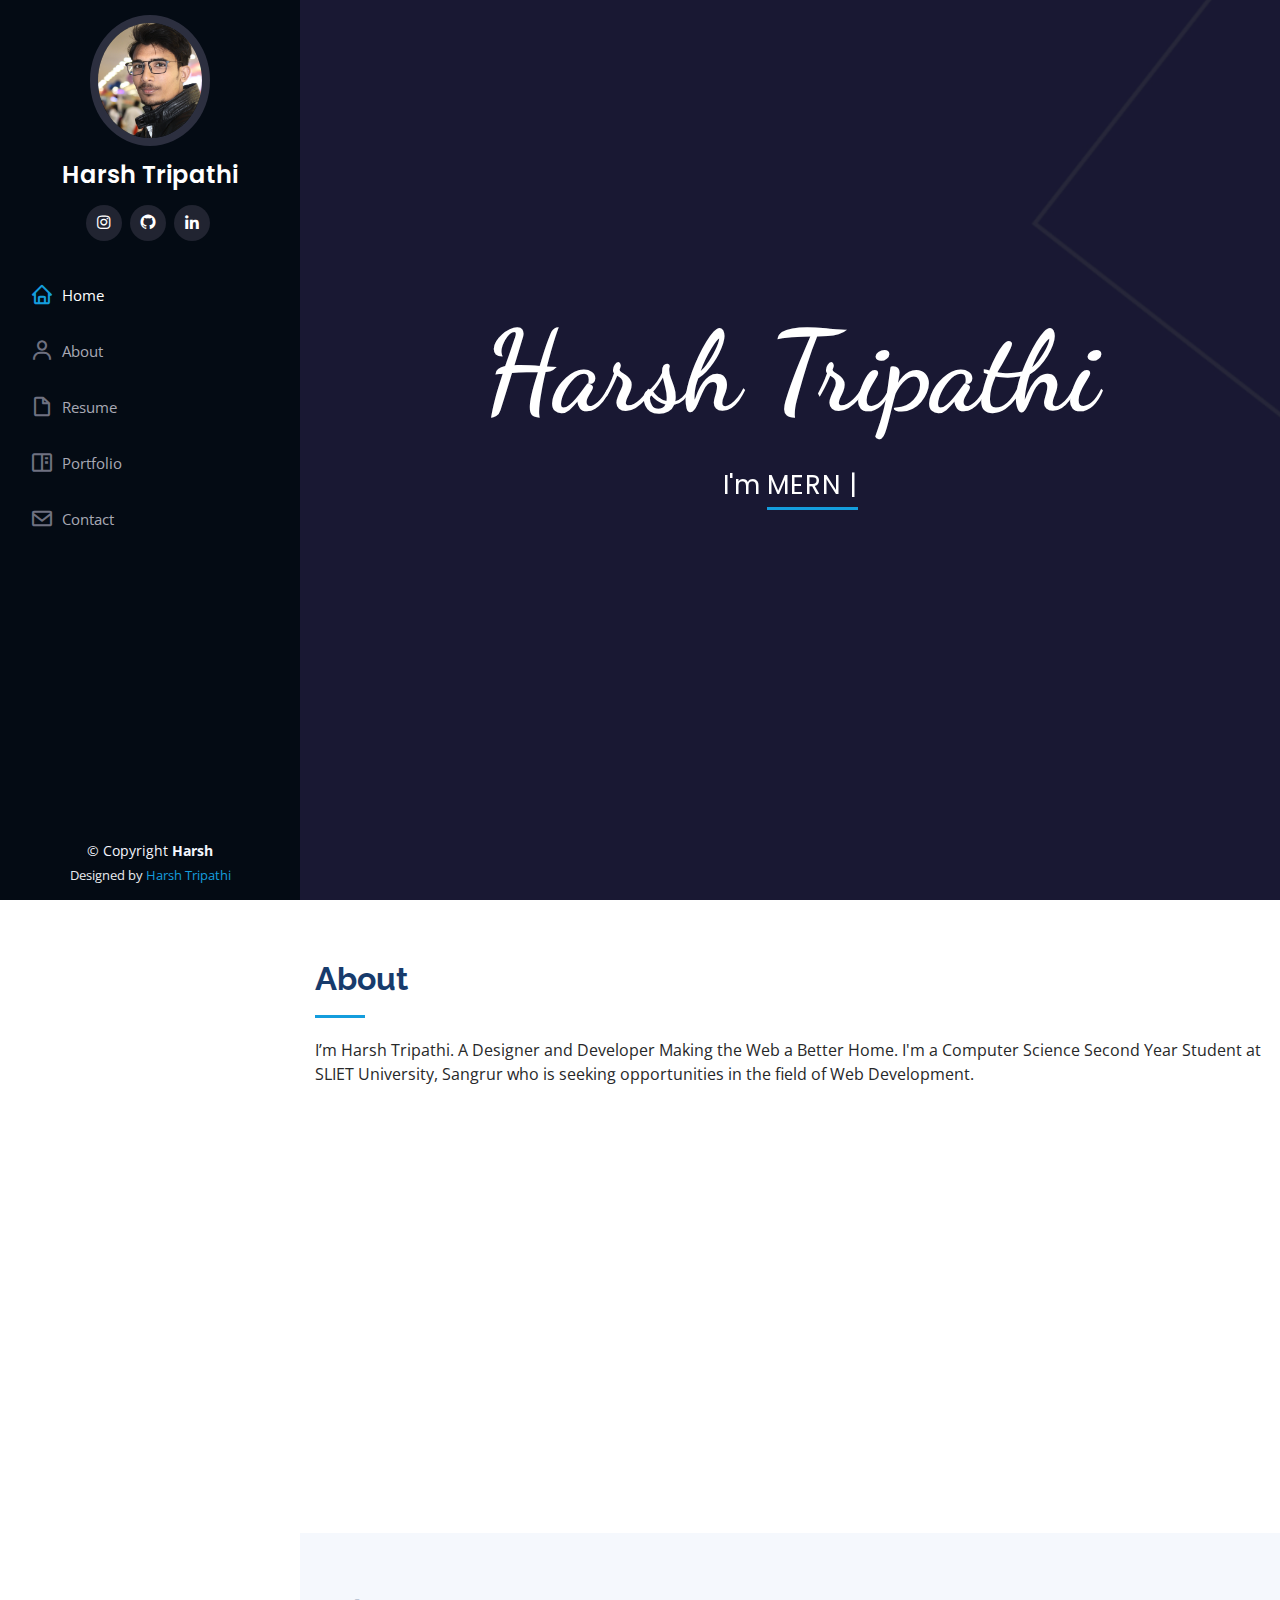
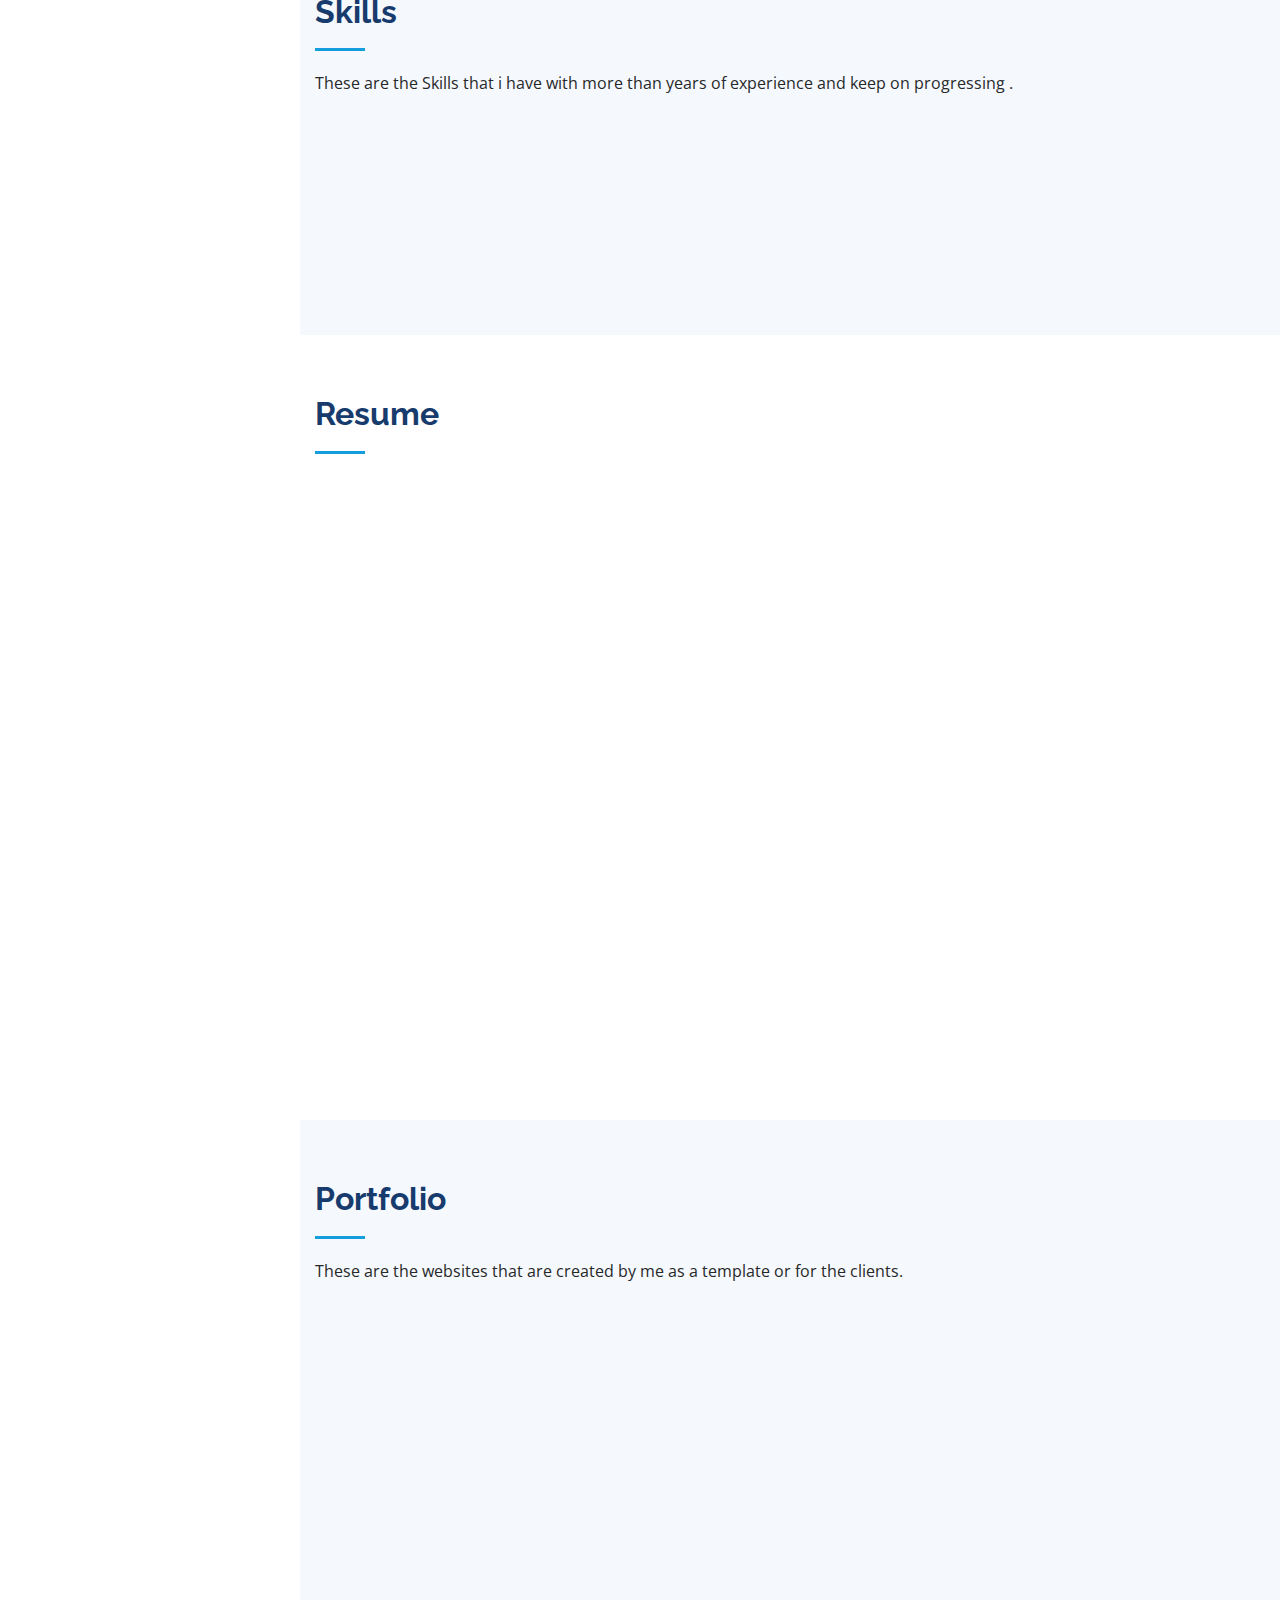
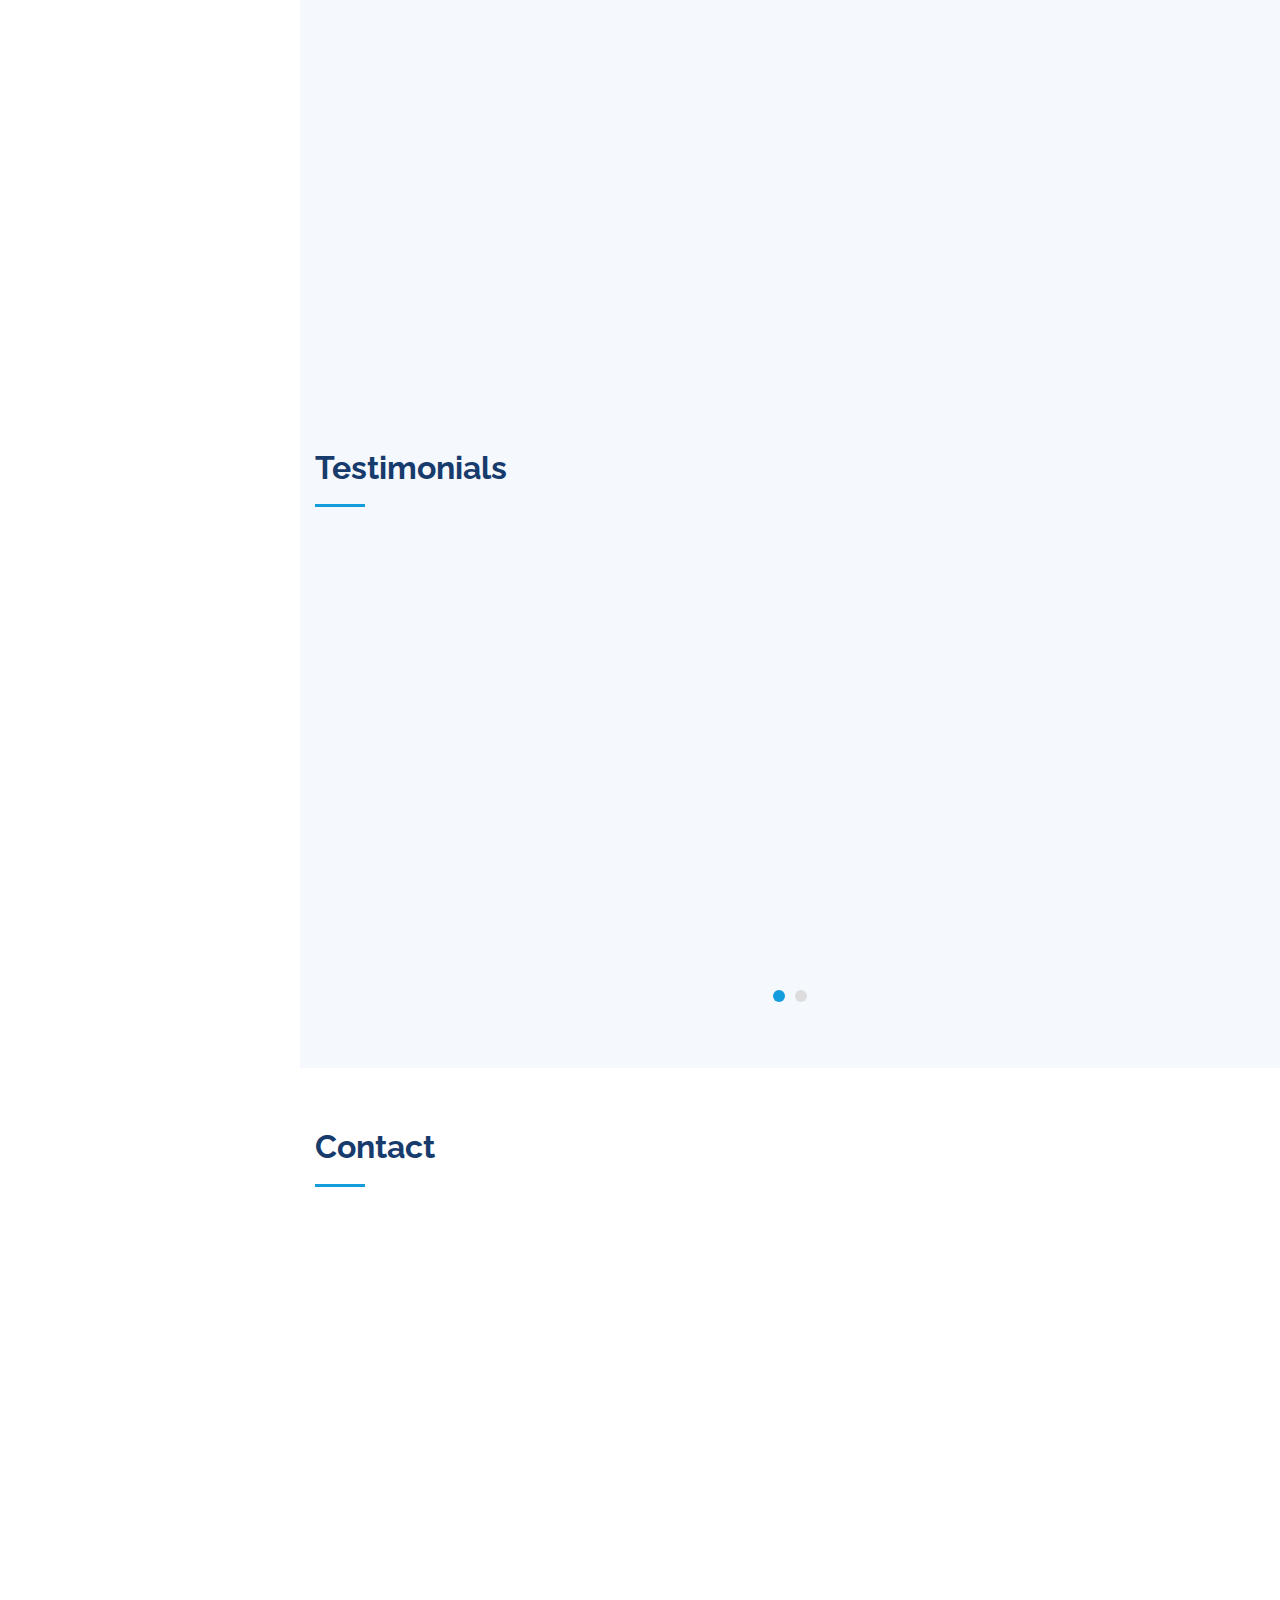
==== commit 9a9016a2: "Fixing some bugs" ====
--- a/index.html
+++ b/index.html
@@ -121,7 +121,7 @@
                 <ul>
                   <li><i class="icofont-rounded-right"></i> <strong>Age:</strong> 21</li>
                   <li><i class="icofont-rounded-right"></i> <strong>Degree:</strong> Btech</li>
-                  <li><i class="icofont-rounded-right"></i> <strong>Email:</strong>tripathihk2014@gmail.com</li>
+                  <li><i class="icofont-rounded-right"></i> <strong>Email:</strong> tripathihk2014@gmail.com</li>
                   <li><i class="icofont-rounded-right"></i> <strong>Freelance:</strong> Available</li>
                 </ul>
               </div>
--- a/assets/css/style.css
+++ b/assets/css/style.css
@@ -283,6 +283,7 @@
 @media (max-width: 1024px) {
   #hero {
     background: url("../img/sitebg2.jpg") top center no-repeat;
+    background-size: cover;
   }
 }
 
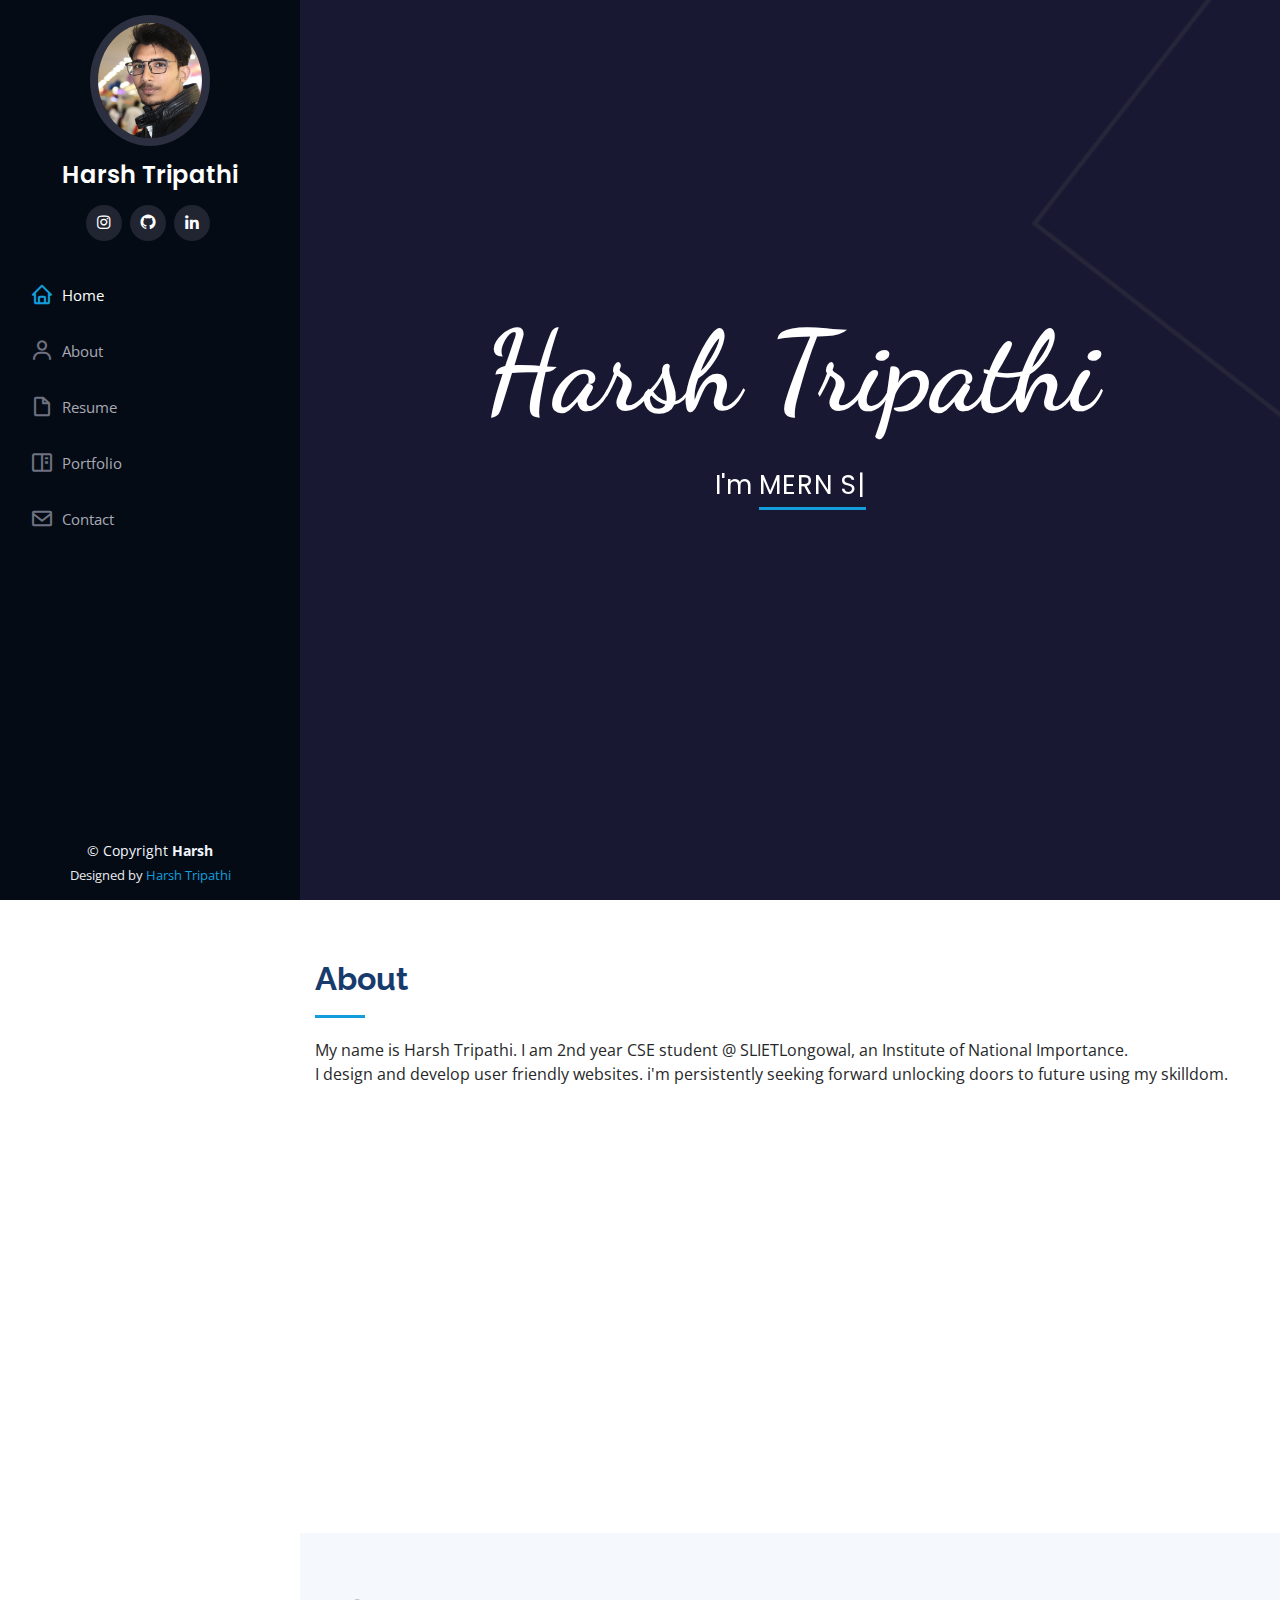
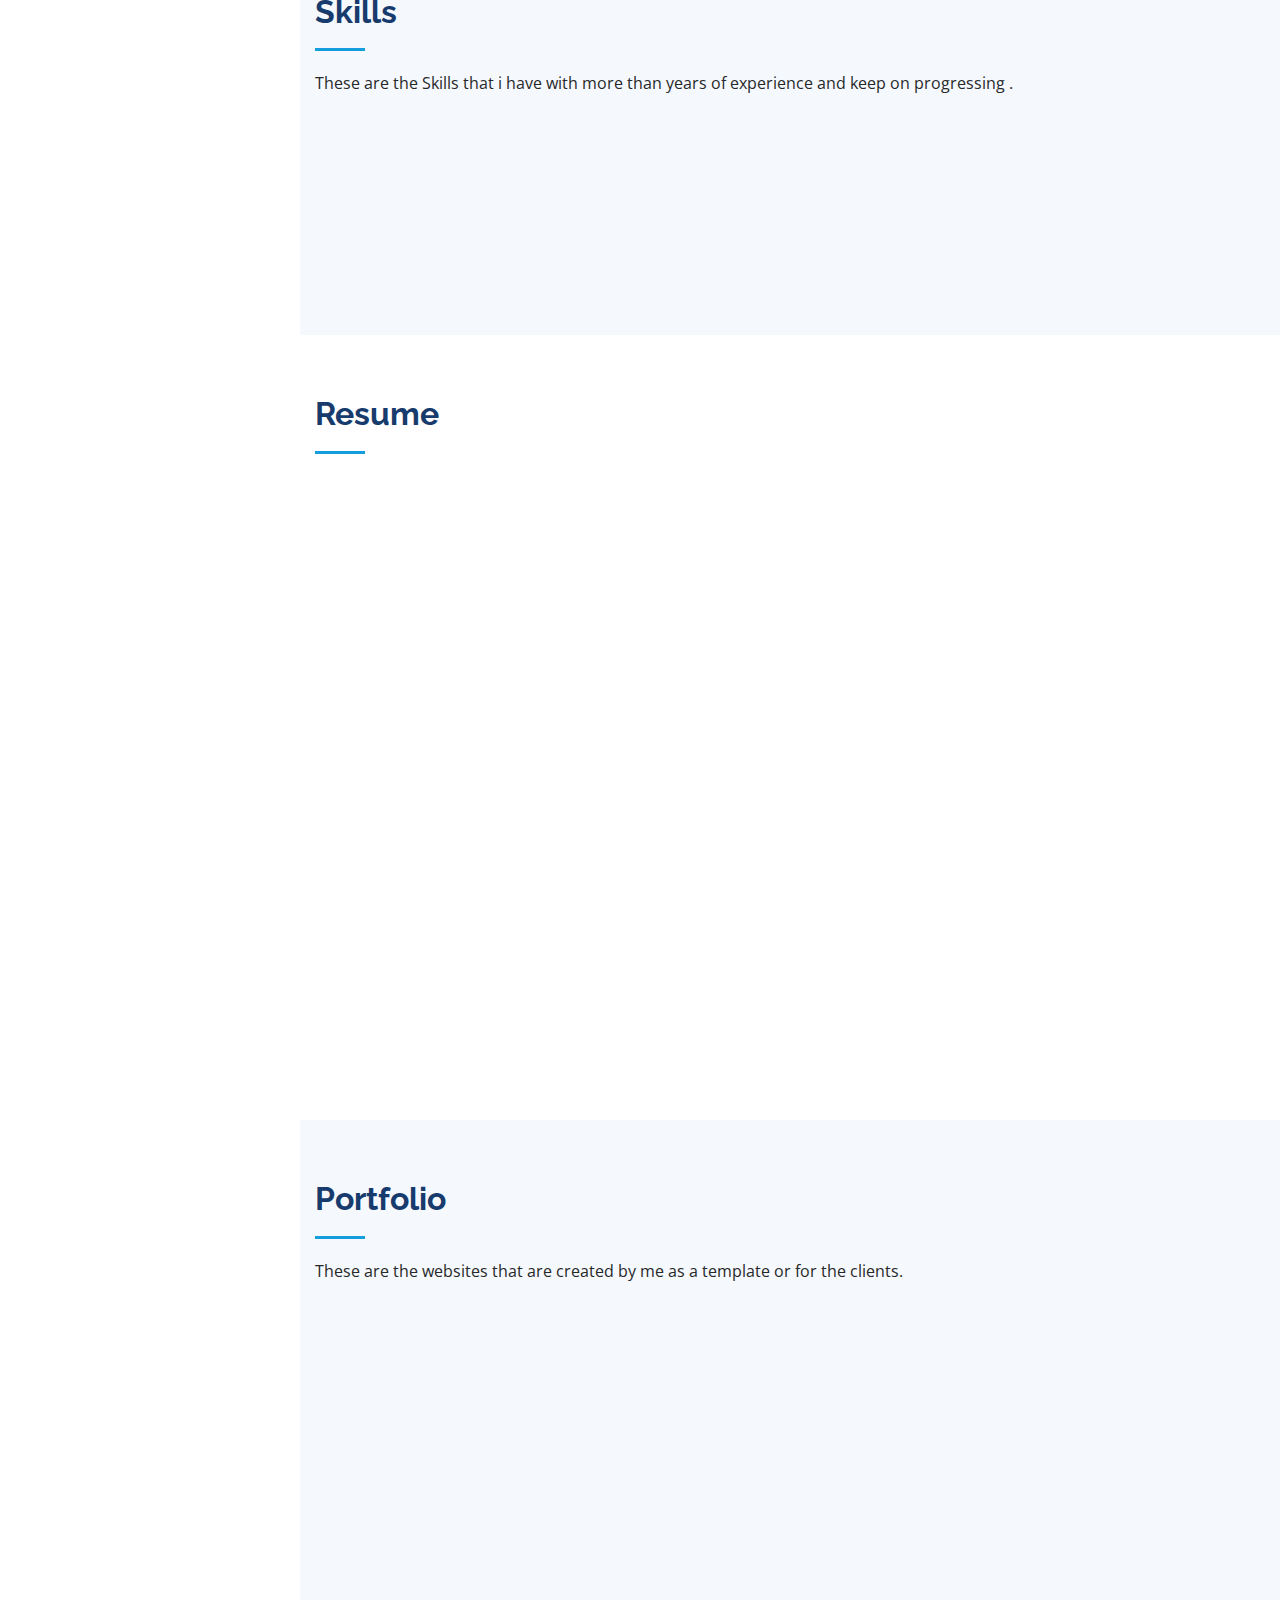
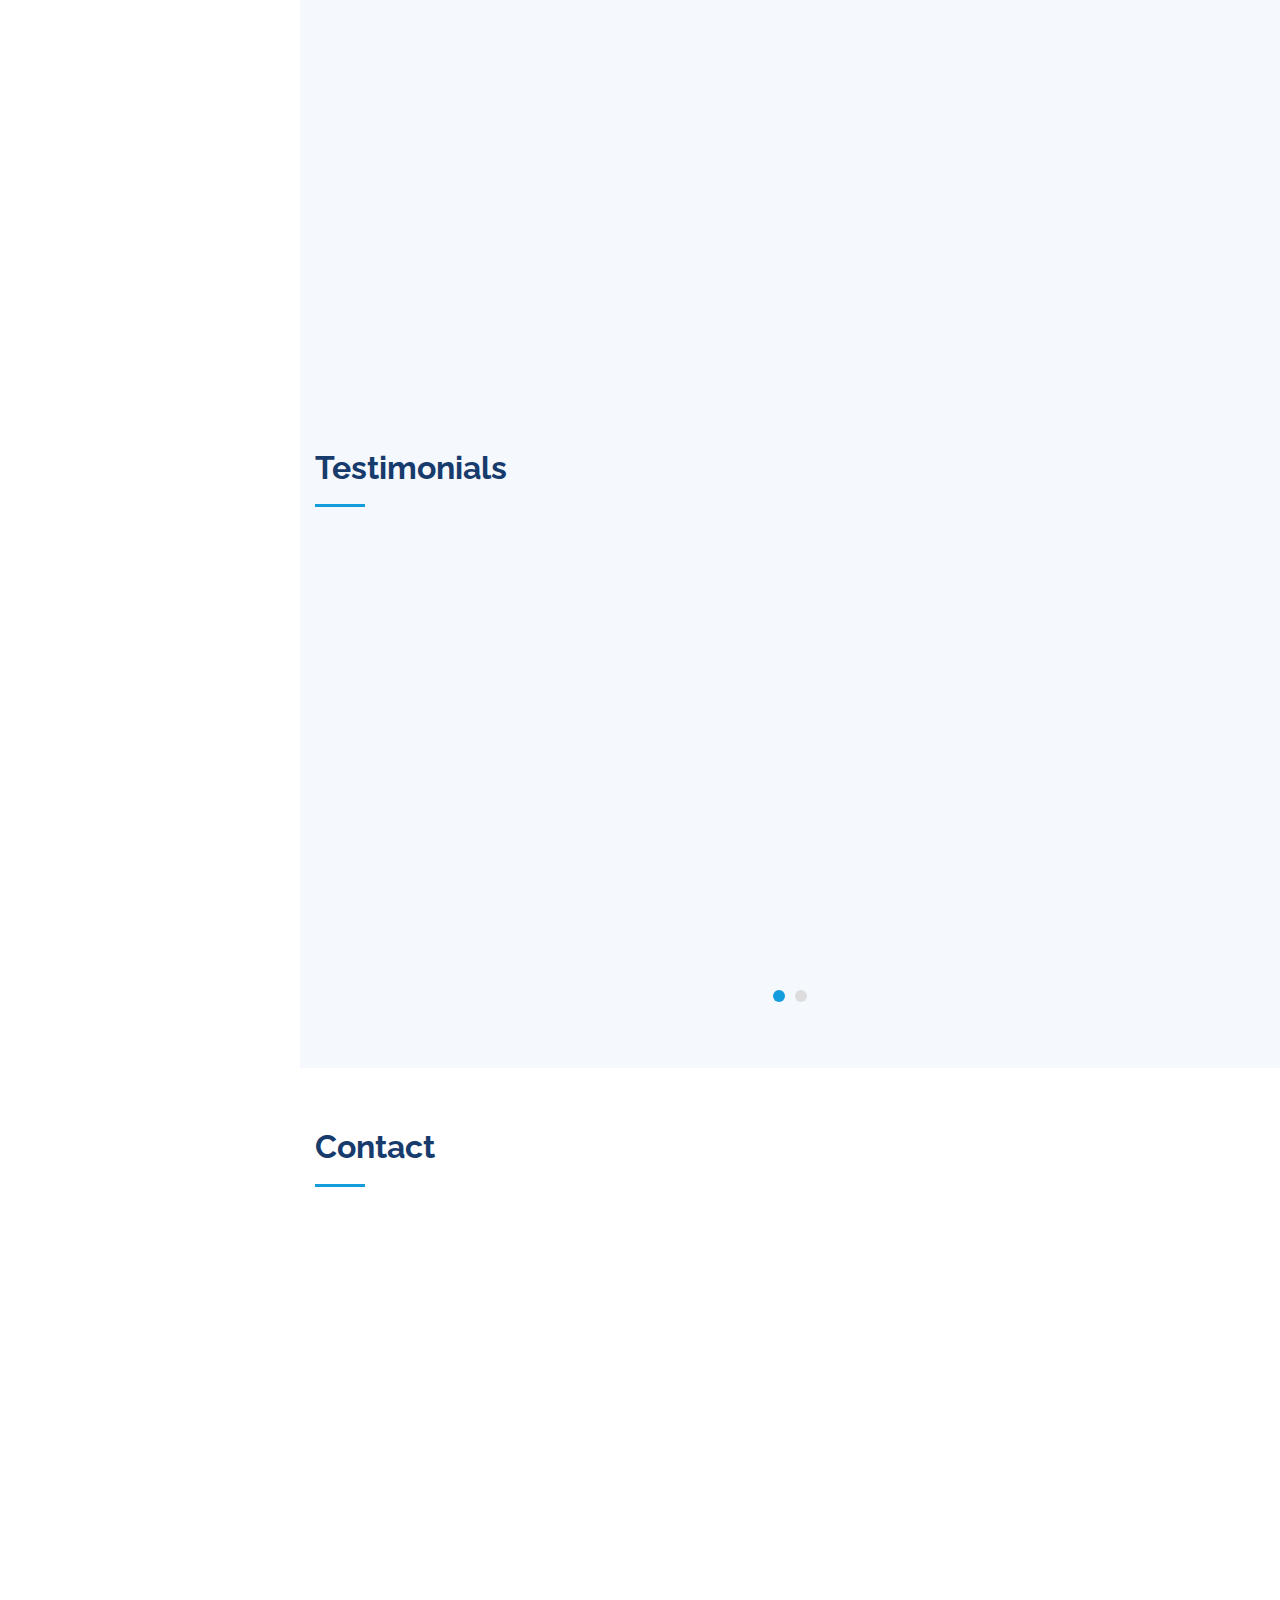
==== commit c23130aa: "Some Changes Suggested by Rahul Bhatnagar" ====
--- a/index.html
+++ b/index.html
@@ -33,12 +33,6 @@
   <!-- Template Main CSS File -->
   <link href="assets/css/style.css" rel="stylesheet">
 
-  <!-- =======================================================
-  * Template Name: iPortfolio - v1.5.1
-  * Template URL: https://bootstrapmade.com/iportfolio-bootstrap-portfolio-websites-template/
-  * Author: BootstrapMade.com
-  * License: https://bootstrapmade.com/license/
-  ======================================================== -->
 </head>
 
 <body>
@@ -92,9 +86,12 @@
 
         <div class="section-title">
           <h2>About</h2>
-          <p>I’m Harsh Tripathi. A Designer and Developer Making the Web a Better Home.
-            I'm a Computer Science Second Year Student at SLIET University, Sangrur who is seeking opportunities in the
-            field of Web Development.</p>
+          
+          <p>My name is Harsh Tripathi. I am 2nd year CSE student @ SLIETLongowal, an Institute of National 
+            Importance. <br>
+            I design and develop user friendly websites. i'm persistently seeking forward unlocking doors 
+            to future using my skilldom.
+          </p>
         </div>
 
         <div class="row">
@@ -120,7 +117,7 @@
               <div class="col-lg-6">
                 <ul>
                   <li><i class="icofont-rounded-right"></i> <strong>Age:</strong> 21</li>
-                  <li><i class="icofont-rounded-right"></i> <strong>Degree:</strong> Btech</li>
+                  <li><i class="icofont-rounded-right"></i> <strong>Degree:</strong> B.Tech</li>
                   <li><i class="icofont-rounded-right"></i> <strong>Email:</strong> tripathihk2014@gmail.com</li>
                   <li><i class="icofont-rounded-right"></i> <strong>Freelance:</strong> Available</li>
                 </ul>
--- a/assets/css/style.css
+++ b/assets/css/style.css
@@ -1,9 +1,4 @@
-/**
-* Template Name: iPortfolio - v1.5.1
-* Template URL: https://bootstrapmade.com/iportfolio-bootstrap-portfolio-websites-template/
-* Author: BootstrapMade.com
-* License: https://bootstrapmade.com/license/
-*/
+
 
 /*--------------------------------------------------------------
 # General
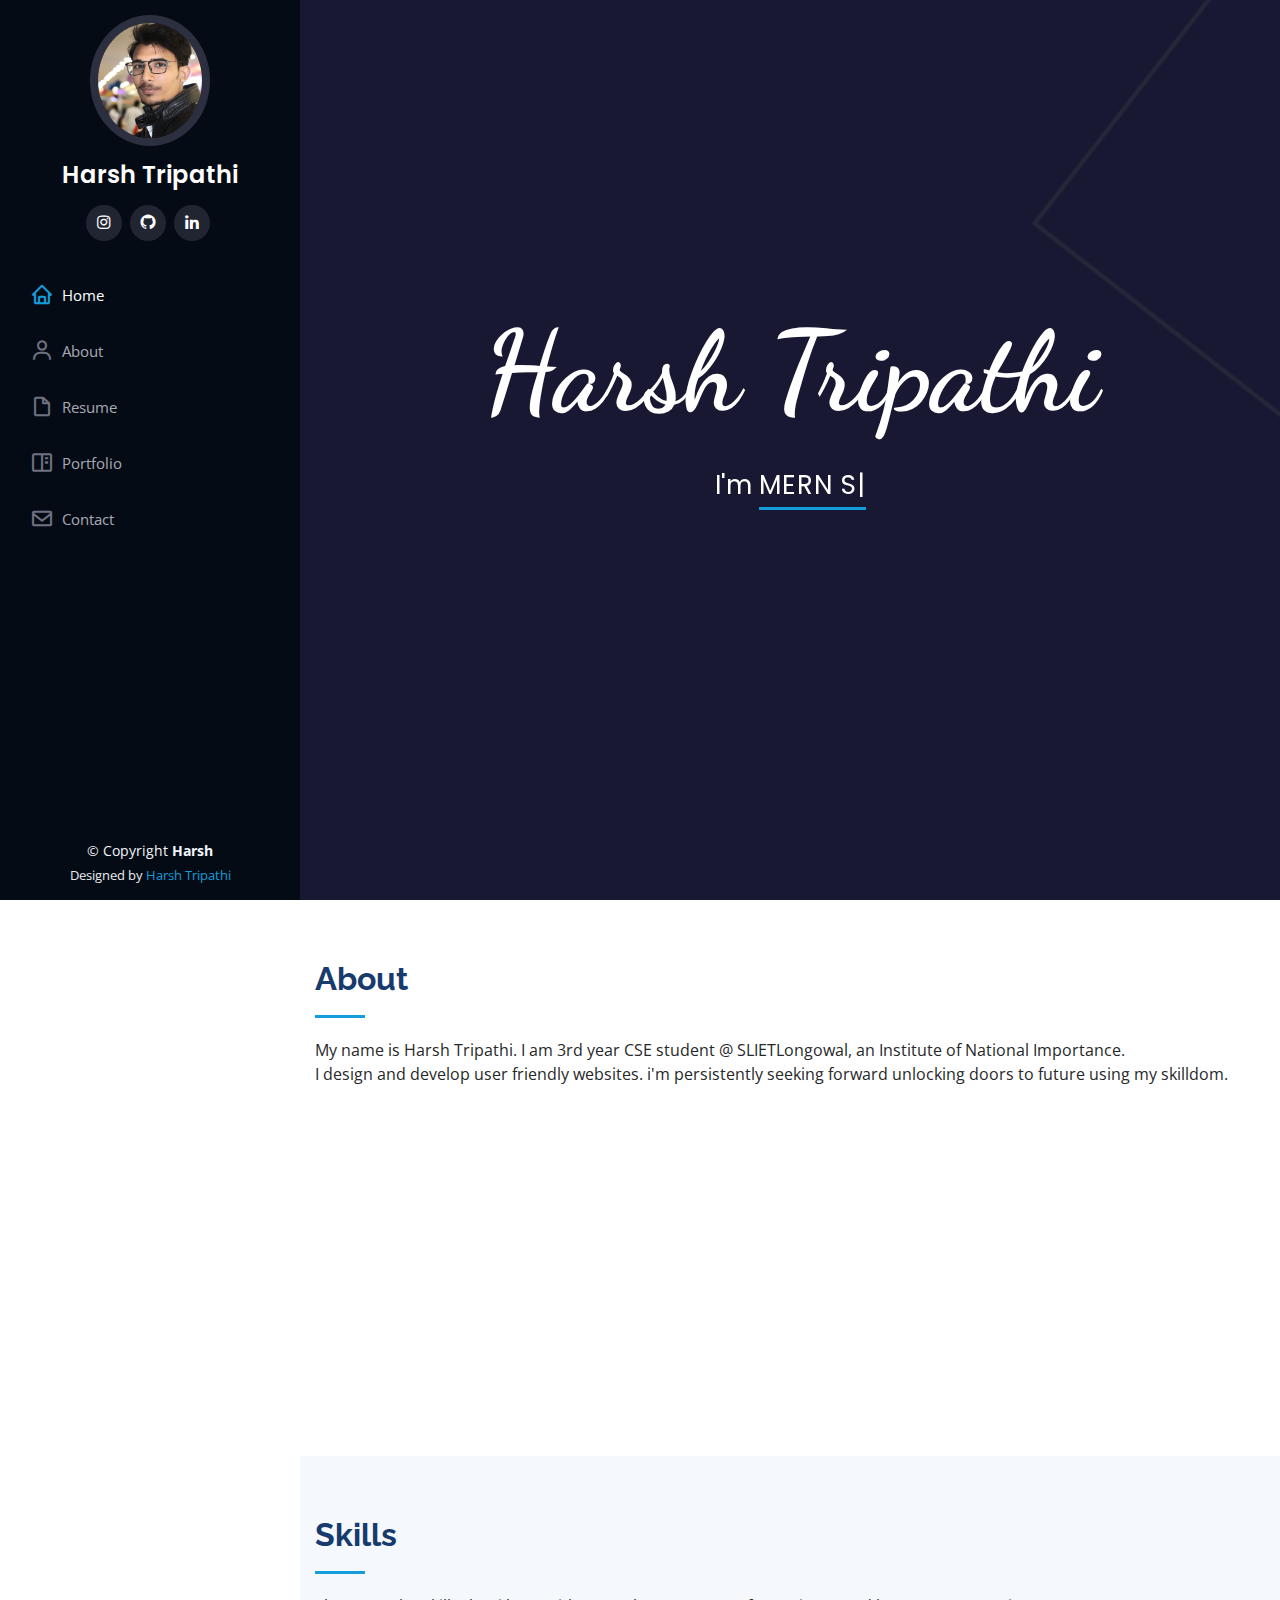
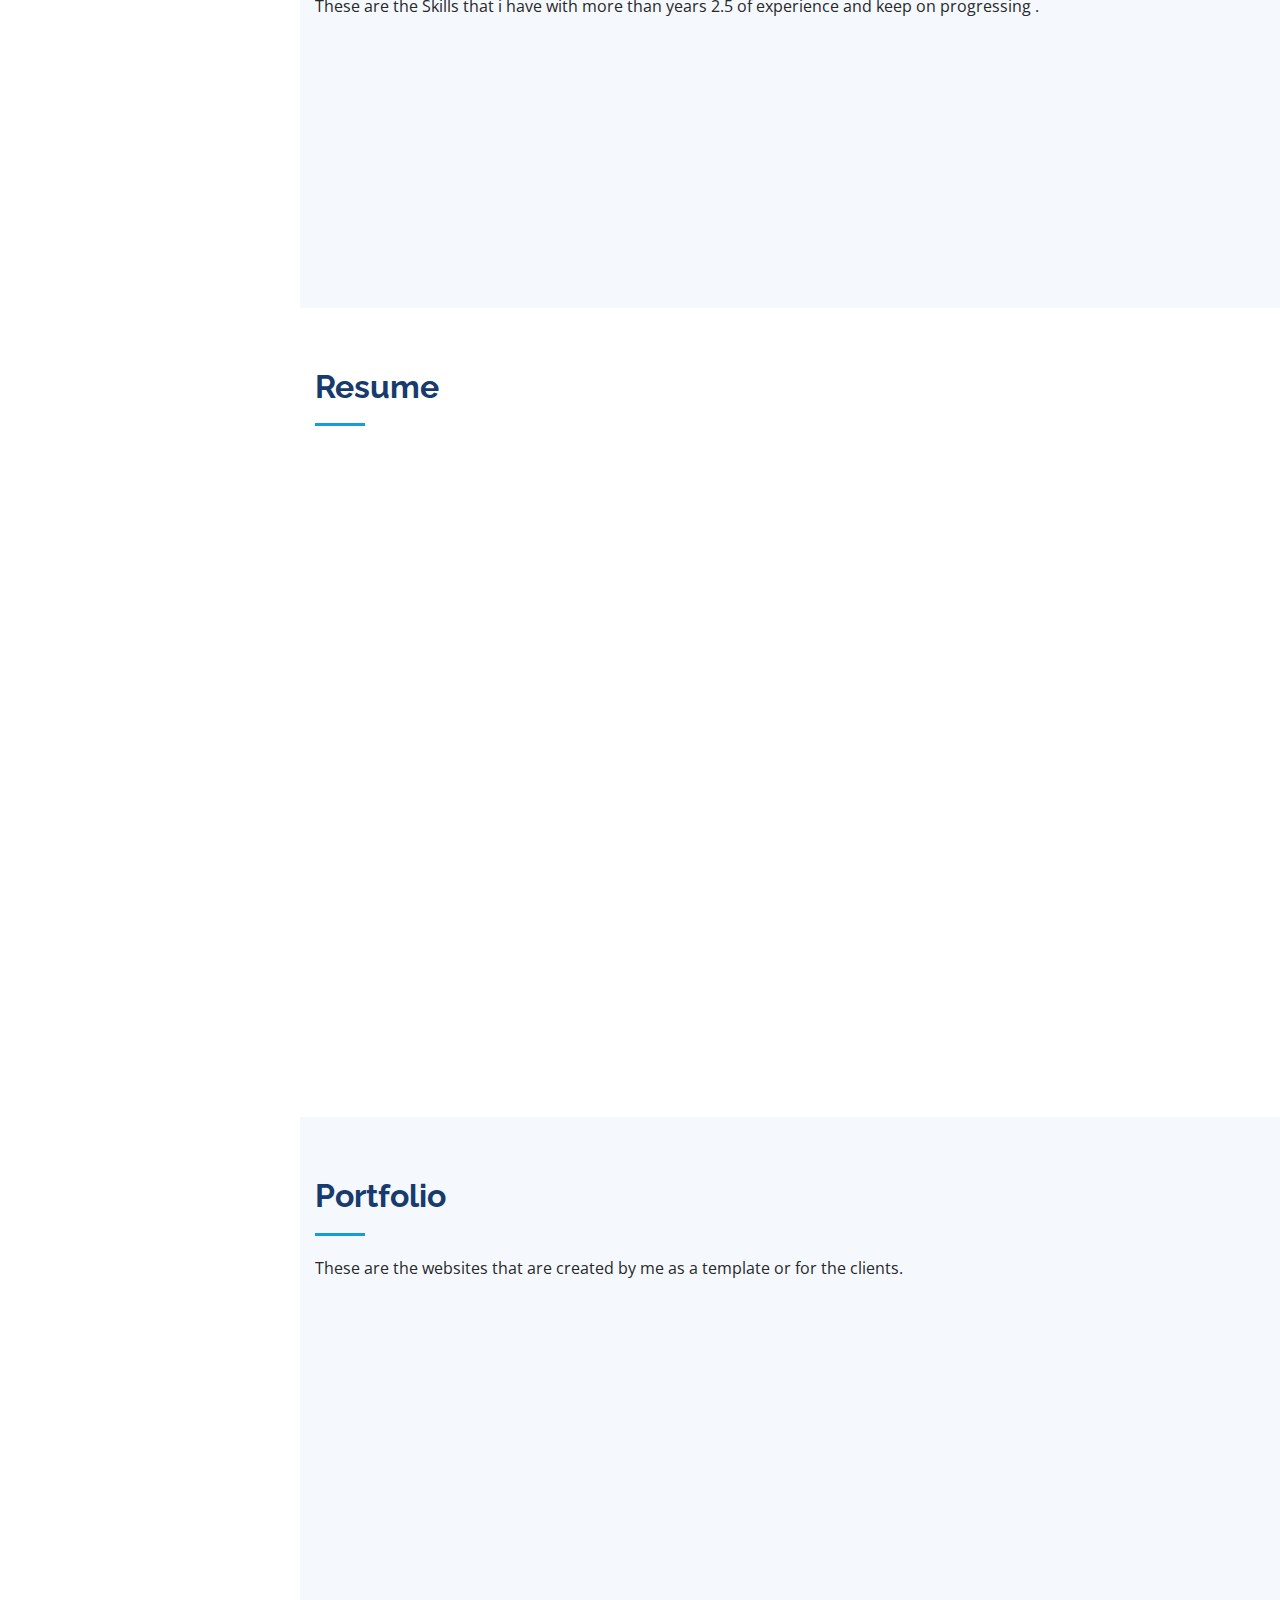
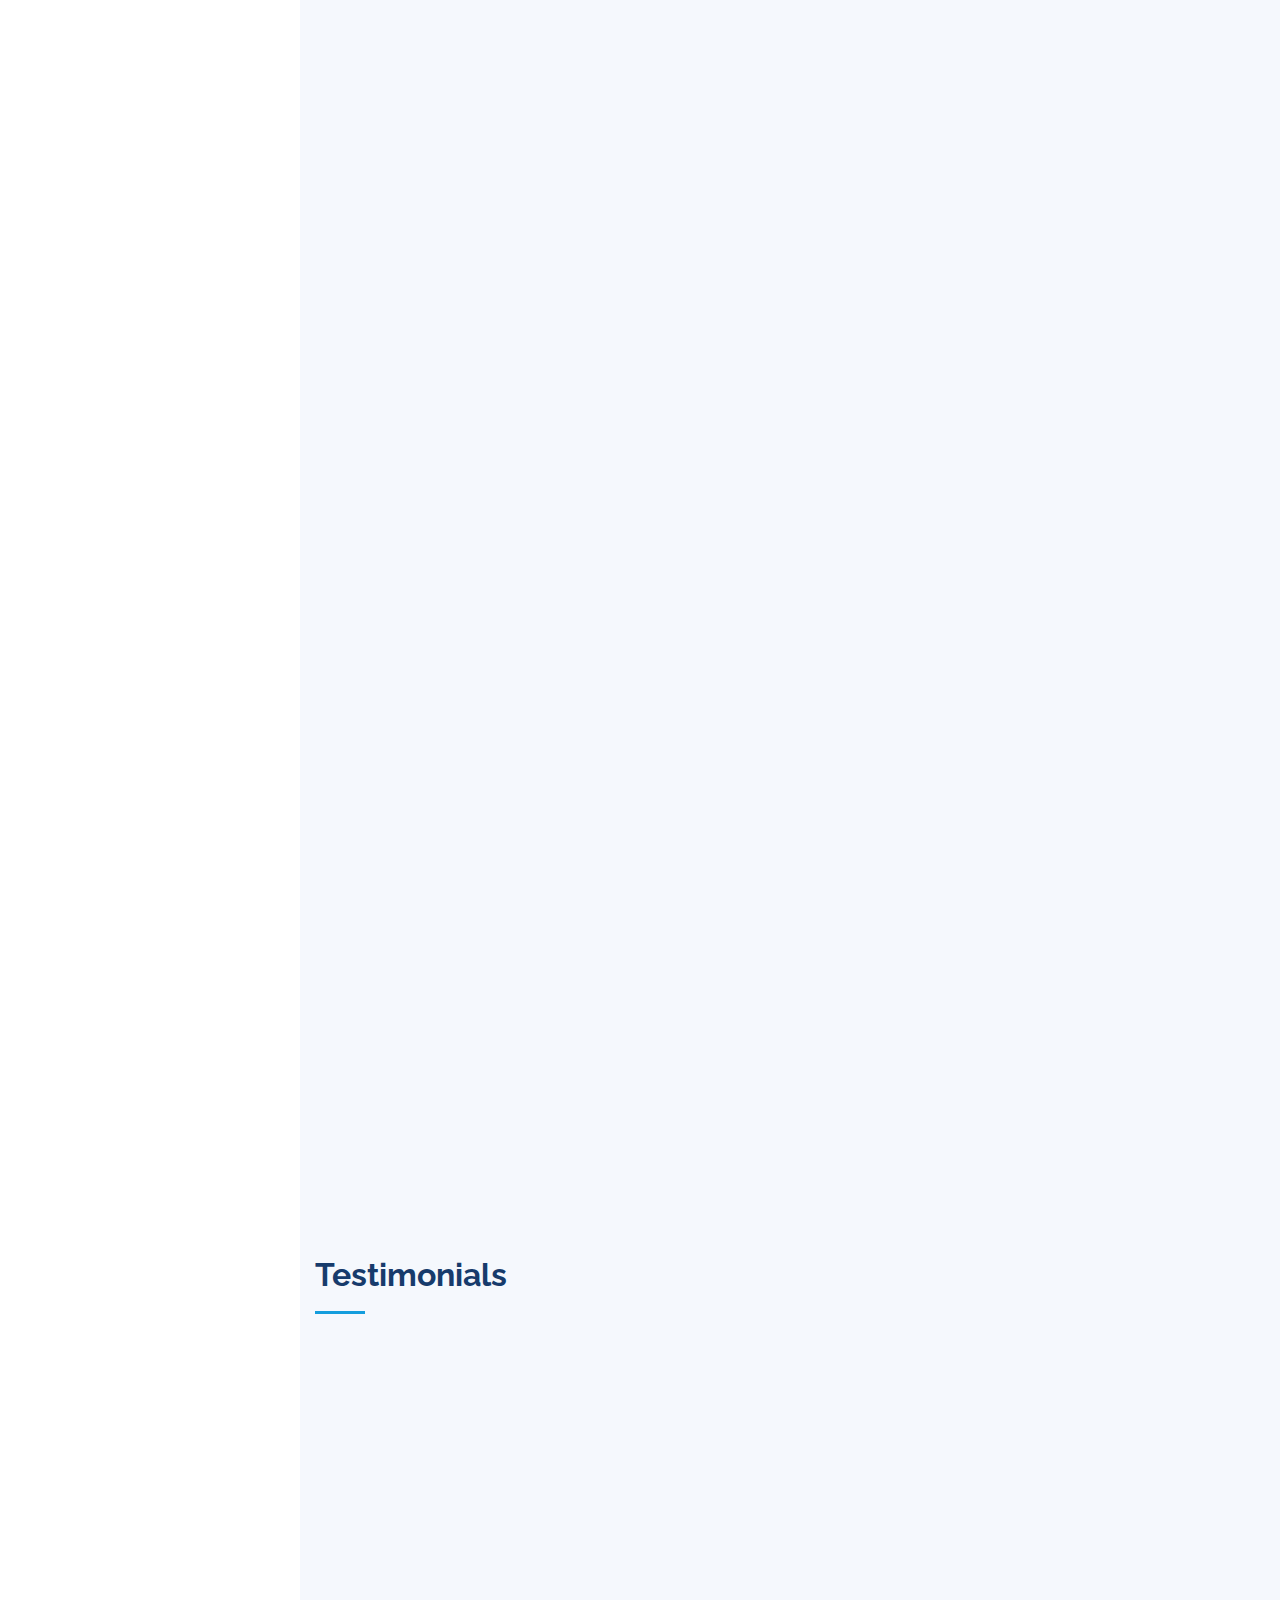
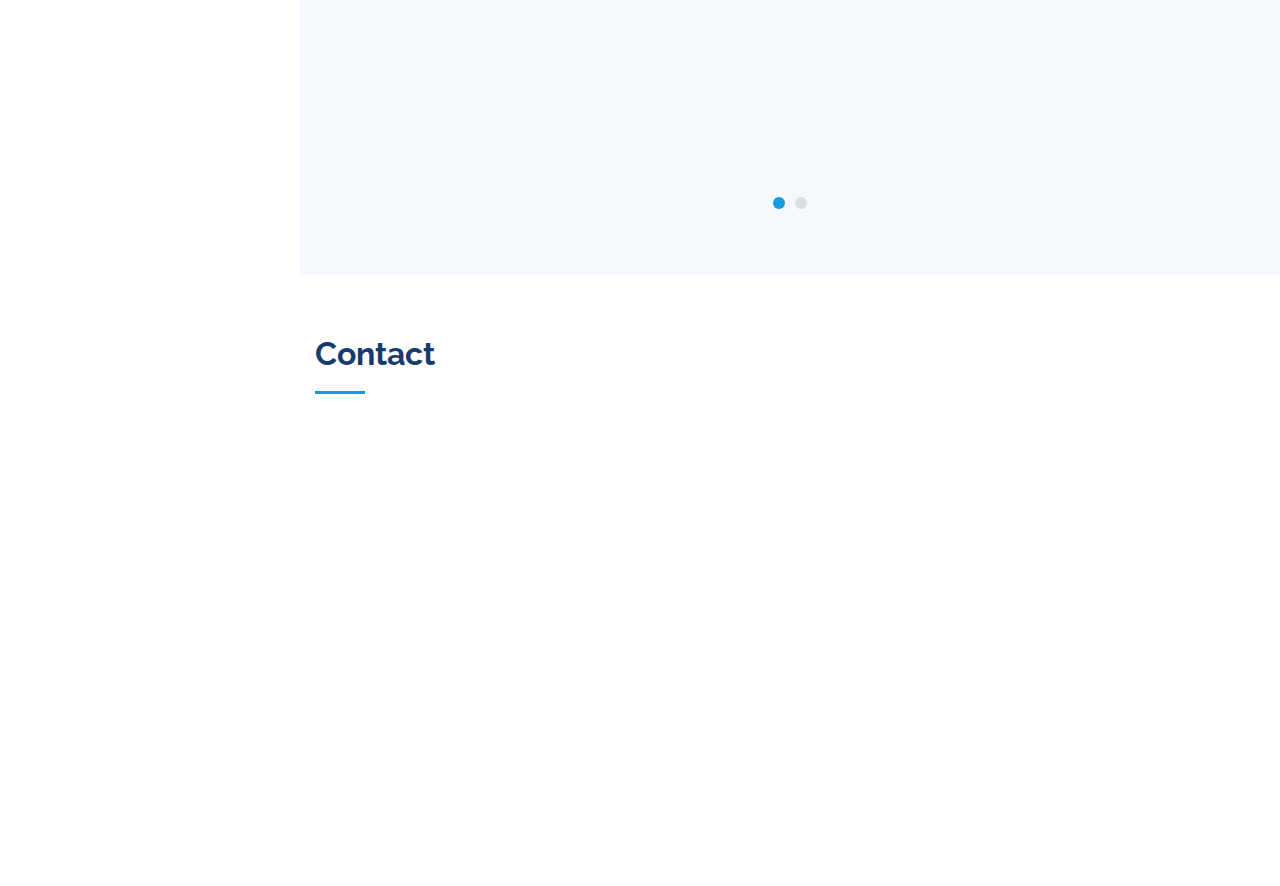
==== commit 6af26f08: "updated resume" ====
--- a/index.html
+++ b/index.html
@@ -19,8 +19,14 @@
   <link
     href="https://fonts.googleapis.com/css?family=Open+Sans:300,300i,400,400i,600,600i,700,700i|Raleway:300,300i,400,400i,500,500i,600,600i,700,700i|Poppins:300,300i,400,400i,500,500i,600,600i,700,700i"
     rel="stylesheet">
-    <link rel="preconnect" href="https://fonts.gstatic.com">
-<link href="https://fonts.googleapis.com/css2?family=Dancing+Script:wght@700&display=swap" rel="stylesheet">
+  <link rel="preconnect" href="https://fonts.gstatic.com">
+  <link href="https://fonts.googleapis.com/css2?family=Dancing+Script:wght@700&display=swap" rel="stylesheet">
+
+
+  <!-- Font awesome cdn -->
+  <link rel="stylesheet" href="https://pro.fontawesome.com/releases/v5.10.0/css/all.css" integrity="sha384-AYmEC3Yw5cVb3ZcuHtOA93w35dYTsvhLPVnYs9eStHfGJvOvKxVfELGroGkvsg+p" crossorigin="anonymous"/>
+
+
 
   <!-- Vendor CSS Files -->
   <link href="assets/vendor/bootstrap/css/bootstrap.min.css" rel="stylesheet">
@@ -48,10 +54,12 @@
         <img src="assets/img/ppp.jpeg" alt="" class="img-fluid rounded-circle">
         <h1 class="text-light"><a href="index.html">Harsh Tripathi</a></h1>
         <div class="social-links mt-3 text-center">
-          
-          <a href="https://www.instagram.com/punit_145_/" target="_blank" class="instagram"><i class="bx bxl-instagram"></i></a>
+
+          <a href="https://www.instagram.com/punit_145_/" target="_blank" class="instagram"><i
+              class="bx bxl-instagram"></i></a>
           <a href="https://github.com/hars123h" target="_blank" class="google-plus"><i class="bx bxl-github"></i></a>
-          <a href="https://www.linkedin.com/in/harsh-tripathi-2723341aa/" target="_blank" class="linkedin"><i class="bx bxl-linkedin"></i></a>
+          <a href="https://www.linkedin.com/in/harsh-tripathi-2723341aa/" target="_blank" class="linkedin"><i
+              class="bx bxl-linkedin"></i></a>
         </div>
       </div>
 
@@ -86,20 +94,20 @@
 
         <div class="section-title">
           <h2>About</h2>
-          
-          <p>My name is Harsh Tripathi. I am 2nd year CSE student @ SLIETLongowal, an Institute of National 
+
+          <p>My name is Harsh Tripathi. I am 3rd year CSE student @ SLIETLongowal, an Institute of National
             Importance. <br>
-            I design and develop user friendly websites. i'm persistently seeking forward unlocking doors 
+            I design and develop user friendly websites. i'm persistently seeking forward unlocking doors
             to future using my skilldom.
           </p>
         </div>
 
         <div class="row">
           <div class="col-lg-4" data-aos="fade-right">
-            <img src="assets/img/Harsh-removebg-preview (1).png" class="img-fluid" alt="">
-          </div>
-          <div class="col-lg-8  content" style = "padding-top: 80px" data-aos="fade-left">
-            <h3 class="pb-lg-2">UI/UX Designer &amp; Web Developer.</h3>
+            <img src="assets/img/harsh-canva.jpg" class="img-fluid mt-5" style="border-radius: 12px" alt="">
+          </div>
+          <div class="col-lg-8  content" style="padding-top: 80px" data-aos="fade-left">
+            <h3 class="pb-lg-2">UI/UX Designer &amp; MERN STACK Developer.</h3>
             <!-- <p class="font-italic">
               Lorem ipsum dolor sit amet, consectetur adipiscing elit, sed do eiusmod tempor incididunt ut labore et
               dolore
@@ -109,7 +117,7 @@
               <div class="col-lg-6">
                 <ul>
                   <li><i class="icofont-rounded-right"></i> <strong>Birthday:</strong> 24 March 2000</li>
-                  <li><i class="icofont-rounded-right"></i> <strong>Website:</strong> www.example.com</li>
+                  <li><i class="icofont-rounded-right"></i> <strong>Branch:</strong>Computer Science</li>
                   <li><i class="icofont-rounded-right"></i> <strong>Phone:</strong> (+91) 638 752 2891</li>
                   <li><i class="icofont-rounded-right"></i> <strong>City:</strong> Allahabad, Up, India</li>
                 </ul>
@@ -137,7 +145,7 @@
 
         <div class="section-title">
           <h2>Skills</h2>
-          <p>These are the Skills that i have with more than years of experience and keep on progressing .</p>
+          <p>These are the Skills that i have with more than years 2.5 of experience and keep on progressing .</p>
         </div>
 
         <div class="row skills-content">
@@ -145,15 +153,7 @@
           <div class="col-lg-6" data-aos="fade-up">
 
             <div class="progress">
-              <span class="skill">HTML <i class="val">100%</i></span>
-              <div class="progress-bar-wrap">
-                <div class="progress-bar" role="progressbar" aria-valuenow="100" aria-valuemin="0" aria-valuemax="100">
-                </div>
-              </div>
-            </div>
-
-            <div class="progress">
-              <span class="skill">CSS <i class="val">90%</i></span>
+              <span class="skill">HTML <i class="val">90%</i></span>
               <div class="progress-bar-wrap">
                 <div class="progress-bar" role="progressbar" aria-valuenow="90" aria-valuemin="0" aria-valuemax="100">
                 </div>
@@ -161,6 +161,14 @@
             </div>
 
             <div class="progress">
+              <span class="skill">CSS <i class="val">80%</i></span>
+              <div class="progress-bar-wrap">
+                <div class="progress-bar" role="progressbar" aria-valuenow="80" aria-valuemin="0" aria-valuemax="100">
+                </div>
+              </div>
+            </div>
+
+            <div class="progress">
               <span class="skill">JavaScript <i class="val">75%</i></span>
               <div class="progress-bar-wrap">
                 <div class="progress-bar" role="progressbar" aria-valuenow="75" aria-valuemin="0" aria-valuemax="100">
@@ -168,22 +176,30 @@
               </div>
             </div>
 
+            <div class="progress">
+              <span class="skill">Material-UI <i class="val">75%</i></span>
+              <div class="progress-bar-wrap">
+                <div class="progress-bar" role="progressbar" aria-valuenow="75" aria-valuemin="0" aria-valuemax="100">
+                </div>
+              </div>
+            </div>
+
           </div>
 
           <div class="col-lg-6" data-aos="fade-up" data-aos-delay="100">
 
             <div class="progress">
-              <span class="skill">React.js <i class="val">55%</i></span>
-              <div class="progress-bar-wrap">
-                <div class="progress-bar" role="progressbar" aria-valuenow="55" aria-valuemin="0" aria-valuemax="100">
-                </div>
-              </div>
-            </div>
-
-            <div class="progress">
-              <span class="skill">Nodejs <i class="val">45%</i></span>
-              <div class="progress-bar-wrap">
-                <div class="progress-bar" role="progressbar" aria-valuenow="45" aria-valuemin="0" aria-valuemax="100">
+              <span class="skill">React.js <i class="val">85%</i></span>
+              <div class="progress-bar-wrap">
+                <div class="progress-bar" role="progressbar" aria-valuenow="85" aria-valuemin="0" aria-valuemax="100">
+                </div>
+              </div>
+            </div>
+
+            <div class="progress">
+              <span class="skill">Nodejs <i class="val">80%</i></span>
+              <div class="progress-bar-wrap">
+                <div class="progress-bar" role="progressbar" aria-valuenow="80" aria-valuemin="0" aria-valuemax="100">
                 </div>
               </div>
             </div>
@@ -195,6 +211,16 @@
                 </div>
               </div>
             </div>
+
+            <div class="progress">
+              <span class="skill">MongoDB <i class="val">70%</i></span>
+              <div class="progress-bar-wrap">
+                <div class="progress-bar" role="progressbar" aria-valuenow="70" aria-valuemin="0" aria-valuemax="100">
+                </div>
+              </div>
+            </div>
+
+
 
           </div>
 
@@ -209,7 +235,7 @@
 
         <div class="section-title">
           <h2>Resume</h2>
-          
+
         </div>
 
         <div class="row">
@@ -217,7 +243,7 @@
             <h3 class="resume-title">Sumary</h3>
             <div class="resume-item pb-0">
               <h4>Harsh Tripathi</h4>
-              <p><em>Innovative and deadline-driven Web Developer with 1.5+ years of experience designing and
+              <p><em>Innovative and deadline-driven Web Developer with 2.5+ years of experience designing and
                   developing SEO , BROWSER , MOBILE friendly Websites.</em></p>
               <ul>
                 <li>Allahabad, UP, India</li>
@@ -241,19 +267,39 @@
               <h4>MERN Stack Developer</h4>
               <h5>2019 - Present</h5>
               <p><em>The toolkit and the language that i used in Web Development are -</em></p>
+              <div class="row">
+                <div class="col-lg-6">
+                  <li>HTML</li>
+                  <li>CSS </li>
+                  <li>JavaScript</li>
+                  <li>jquery</li>
+                  <li>Bootstrap</li>
+                  <li>Material-UI</li>
+
+                </div>
+                <div class="col-lg-6">
+                  <li>ReactJs</li>
+                  <li>NextJs</li>
+                  <li>NodeJs</li>
+                  <li>ExpressJs</li>
+                  <li>MongoDB</li>
+                  <li>Redux</li>
+
+                </div>
+              </div>
               <ul>
-                <li>HTML</li>
-                <li>CSS </li>
-                <li>JavaScript</li>
-                <li>jquery</li>
-                <li>Bootstrap</li>
-                <li>ReactJs</li>
-                <li>NextJs</li>
-                <li>NodeJs</li>
-                <li>ExpressJs</li>
-                <li>MongoDB</li>
+
+
 
               </ul>
+            </div>
+            <h3 class="resume-title">Internship</h3>
+            <div class="resume-item">
+              <h4>CANTILEVER LABS</h4>
+              <h5>28-Aug-2021 &nbsp&nbsp to &nbsp&nbsp 30-Nov-2021
+              </h5>
+              <p><em>Successfully completed my 3 months internship at Cantilever Labs as a MERN STACK Developer</em></p>
+              <!-- <p>I am pursuing engineering in computer science from SLIET and currently i am in 2nd year.</p> -->
             </div>
           </div>
         </div>
@@ -274,8 +320,8 @@
           <div class="col-lg-12 d-flex justify-content-center">
             <ul id="portfolio-flters">
               <li data-filter="*" class="filter-active">All</li>
-              <li data-filter=".filter-portfolio">Portfolio</li>
-              <li data-filter=".filter-blog">Blog</li>
+              <li data-filter=".filter-mern">MERN</li>
+              <li data-filter=".filter-template">Templates</li>
               <li data-filter=".filter-other">Other</li>
             </ul>
           </div>
@@ -283,68 +329,178 @@
 
         <div class="row portfolio-container" data-aos="fade-up" data-aos-delay="100">
 
-          <div class="col-lg-4 col-md-6 portfolio-item filter-portfolio">
-            <div class="portfolio-wrap">
+
+          <div class="col-lg-4 col-md-6 portfolio-item filter-mern">
+            <div class="portfolio-wrap d-flex justify-content-center">
+              <img src="assets/img/portfolio/internwell.png" class="img-fluid p-3" alt="">
+              <div class="portfolio-links">
+                <a href="https://github.com/hars123h/InternWell" target="_blank"
+                  title="Git Hub Link"><i class="fab fa-github"></i></a>
+                <a href="https://internwell.com/" target="_blank"
+                  title="More Details"><i class="bx bx-link"></i></a>
+              </div>
+            </div>
+          </div>
+
+          <div class="col-lg-4 col-md-6 portfolio-item filter-mern">
+            <div class="portfolio-wrap d-flex justify-content-center">
+              <img src="assets/img/portfolio/movieReview.png" class="img-fluid " alt="">
+              <div class="portfolio-links">
+                <a href="https://github.com/hars123h/" target="_blank"
+                  title="Git Hub Link"><i class="fab fa-github"></i></a>
+                <a href="http://movies-reviewss.herokuapp.com/" target="_blank"
+                  title="More Details"><i class="bx bx-link"></i></a>
+              </div>
+            </div>
+          </div>
+
+          <div class="col-lg-4 col-md-6 portfolio-item filter-mern">
+            <div class="portfolio-wrap d-flex justify-content-center">
+              <img src="assets/img/portfolio/movieRating.png" class="img-fluid  " alt="">
+              <div class="portfolio-links">
+                <a href="https://github.com/hars123h/moviehub" target="_blank"
+                  title="Git Hub Link"><i class="fab fa-github"></i></a>
+                <a href="https://hars123h.github.io/moviehub/" target="_blank"
+                  title="More Details"><i class="bx bx-link"></i></a>
+              </div>
+            </div>
+          </div>
+
+          <div class="col-lg-4 col-md-6 portfolio-item filter-mern">
+            <div class="portfolio-wrap d-flex justify-content-center">
+              <img src="assets/img/portfolio/crud.png" class="img-fluid  " alt="">
+              <div class="portfolio-links">
+                <a href="https://github.com/hars123h/redux-crud" target="_blank"
+                  title="Git Hub Link"><i class="fab fa-github"></i></a>
+                <a href="https://redux-crud1.herokuapp.com/" target="_blank"
+                  title="More Details"><i class="bx bx-link"></i></a>
+              </div>
+            </div>
+          </div>
+
+          <div class="col-lg-4 col-md-6 portfolio-item filter-mern">
+            <div class="portfolio-wrap d-flex justify-content-center">
+              <img src="assets/img/portfolio/wp.png" class="img-fluid p-5"  alt="">
+              <div class="portfolio-links">
+                <a href="assets/img/portfolio/wpinner.png" data-gall="portfolioGallery" class="venobox"
+                title="Chat app"><i class="bx bx-plus"></i></a>
+                <a href="https://wp-chat-app.herokuapp.com/chat" target="_blank"
+                  title="More Details"><i class="bx bx-link"></i></a>
+              </div>
+            </div>
+          </div>
+
+          <div class="col-lg-4 col-md-6 portfolio-item filter-template">
+            <div class="portfolio-wrap d-flex justify-content-center">
+              <img src="assets/img/portfolio/eposture.png"  class="img-fluid p-5" alt="">
+              <div class="portfolio-links">
+                <a href="https://github.com/hars123h/eposture" target="_blank"
+                  title="Git Hub Link"><i class="fab fa-github"></i></a>
+                <a href="http://eposture.herokuapp.com/" target="_blank"
+                  title="More Details"><i class="bx bx-link"></i></a>
+              </div>
+            </div>
+          </div>
+
+
+
+          <div class="col-lg-4 col-md-6 portfolio-item filter-other">
+            <div class="portfolio-wrap d-flex justify-content-center">
+              <img src="assets/img/portfolio/histoni.png" class="img-fluid  " alt="">
+              <div class="portfolio-links">
+                <!-- <a href="https://github.com/hars123h/redux-crud" target="_blank"
+                  title="Git Hub Link"><i class="fab fa-github"></i></a> -->
+                <a href="https://histoni.com/" target="_blank"
+                  title="More Details"><i class="bx bx-link"></i></a>
+              </div>
+            </div>
+          </div>
+
+          <div class="col-lg-4 col-md-6 portfolio-item filter-template">
+            <div class="portfolio-wrap d-flex justify-content-center">
+              <img src="assets/img/portfolio/slietcoe.png" class="img-fluid p-5 " alt="">
+              <div class="portfolio-links">
+                <a href="https://github.com/hars123h/sliet-coe" target="_blank"
+                  title="Git Hub Link"><i class="fab fa-github"></i></a>
+                <a href="https://hars123h.github.io/sliet-coe/index.html" target="_blank"
+                  title="More Details"><i class="bx bx-link"></i></a>
+              </div>
+            </div>
+          </div>
+
+
+
+
+          <div class="col-lg-4 col-md-6 portfolio-item filter-template">
+            <div class="portfolio-wrap d-flex justify-content-center">
               <img src="assets/img/portfolio/Harsh-removebg-preview (1).png" class="img-fluid mx-auto d-block" alt="">
               <div class="portfolio-links">
                 <a href="assets/img/portfolio/portfolioInner-1.png" data-gall="portfolioGallery" class="venobox"
                   title="Portfolio 1"><i class="bx bx-plus"></i></a>
-                <a href="https://hars123h.github.io/harshtripathi-portfolio.github.io/" target="_blank" title="More Details"><i class="bx bx-link"></i></a>
-              </div>
-            </div>
-          </div>
-
-          <div class="col-lg-4 col-md-6 portfolio-item filter-blog">
-            <div class="portfolio-wrap">
+                <a href="https://hars123h.github.io/harshtripathi-portfolio.github.io/" target="_blank"
+                  title="More Details"><i class="bx bx-link"></i></a>
+              </div>
+            </div>
+          </div>
+
+         
+
+          <div class="col-lg-4 col-md-6 portfolio-item filter-template">
+            <div class="portfolio-wrap d-flex justify-content-center">
               <img src="assets/img/portfolio/rasberry.png" class="img-fluid mx-auto d-block" alt="">
               <div class="portfolio-links">
                 <a href="assets/img/portfolio/portfolioInner2.png" data-gall="portfolioGallery" class="venobox"
                   title="Blog 1"><i class="bx bx-plus"></i></a>
-                <a href="https://hars123h.github.io/restraunt.github.io/" target="_blank" title="More Details"><i class="bx bx-link"></i></a>
+                <a href="https://hars123h.github.io/restraunt.github.io/" target="_blank" title="More Details"><i
+                    class="bx bx-link"></i></a>
               </div>
             </div>
           </div>
 
           <div class="col-lg-4 col-md-6 portfolio-item filter-other">
-            <div class="portfolio-wrap">
+            <div class="portfolio-wrap d-flex justify-content-center">
               <img src="assets/img/portfolio/portfolio-3.png" class="img-fluid mx-auto d-block" alt="">
               <div class="portfolio-links">
                 <a href="assets/img/portfolio/portfolioInner-3.png" data-gall="portfolioGallery" class="venobox"
                   title="Other"><i class="bx bx-plus"></i></a>
-                <a href="https://hars123h.github.io/beauty-parlour.github.io/" target="_blank" title="More Details"><i class="bx bx-link"></i></a>
-              </div>
-            </div>
-          </div>
-
-          <div class="col-lg-4 col-md-6 portfolio-item filter-portfolio">
-            <div class="portfolio-wrap">
+                <a href="https://hars123h.github.io/beauty-parlour.github.io/" target="_blank" title="More Details"><i
+                    class="bx bx-link"></i></a>
+              </div>
+            </div>
+          </div>
+
+          <div class="col-lg-4 col-md-6 portfolio-item filter-template">
+            <div class="portfolio-wrap d-flex justify-content-center">
               <img src="assets/img/portfolio/man.png" class="img-fluid mx-auto d-block" alt="">
               <div class="portfolio-links">
                 <a href="assets/img/portfolio/portfolioInner-4.png" data-gall="portfolioGallery" class="venobox"
                   title="Portfolio 2"><i class="bx bx-plus"></i></a>
-                <a href="https://hars123h.github.io/harsh-tripathi.github.io/" target="_blank" title="More Details"><i class="bx bx-link"></i></a>
+                <a href="https://hars123h.github.io/harsh-tripathi.github.io/" target="_blank" title="More Details"><i
+                    class="bx bx-link"></i></a>
               </div>
             </div>
           </div>
 
           <div class="col-lg-4 col-md-6 portfolio-item filter-other">
-            <div class="portfolio-wrap">
+            <div class="portfolio-wrap d-flex justify-content-center">
               <img src="assets/img/portfolio/portfolio-5.png" class="img-fluid mx-auto d-block" alt="">
               <div class="portfolio-links">
                 <a href="assets/img/portfolio/portfolioInner-5.png" data-gall="portfolioGallery" class="venobox"
                   title="Other"><i class="bx bx-plus"></i></a>
-                <a href="https://powerful-earth-30592.herokuapp.com/" target="_blank"  title="More Details"><i class="bx bx-link"></i></a>
-              </div>
-            </div>
-          </div>
-
-          <div class="col-lg-4 col-md-6 portfolio-item filter-blog">
-            <div class="portfolio-wrap">
+                <a href="https://powerful-earth-30592.herokuapp.com/" target="_blank" title="More Details"><i
+                    class="bx bx-link"></i></a>
+              </div>
+            </div>
+          </div>
+
+          <div class="col-lg-4 col-md-6 portfolio-item filter-template">
+            <div class="portfolio-wrap d-flex justify-content-center">
               <img src="assets/img/portfolio/m-blog-4-removebg-preview.png" class="img-fluid mx-auto d-block" alt="">
               <div class="portfolio-links">
                 <a href="assets/img/portfolio/portfolioInner-6.png" data-gall="portfolioGallery" class="venobox"
                   title="Blog 2"><i class="bx bx-plus"></i></a>
-                <a href="https://hars123h.github.io/Blog-template.github.io/" target="_blank" title="More Details"><i class="bx bx-link"></i></a>
+                <a href="https://hars123h.github.io/Blog-template.github.io/" target="_blank" title="More Details"><i
+                    class="bx bx-link"></i></a>
               </div>
             </div>
           </div>
@@ -371,7 +527,7 @@
           <div class="testimonial-item" data-aos="fade-up">
             <p>
               <i class="bx bxs-quote-alt-left quote-icon-left"></i>
-              Be Power of fact that you have the power to raise above any situation 
+              Be Power of fact that you have the power to raise above any situation
               . The way you handled the project shows resilence, experience, knowledge
               and critical thinking. We would love to get your perspective on our next project.
               <i class="bx bxs-quote-alt-right quote-icon-right"></i>
@@ -385,7 +541,7 @@
             <p>
               <i class="bx bxs-quote-alt-left quote-icon-left"></i>
               His fearless attitude and meek nature motivates him to take an extra mile to achieve his goals. I feel he
-              is quite innovative as well which can help fulfill the larger dream of 'Atma nirbhar Bharat'. Enjoyed alot 
+              is quite innovative as well which can help fulfill the larger dream of 'Atma nirbhar Bharat'. Enjoyed alot
               with you on project.
               <i class="bx bxs-quote-alt-right quote-icon-right"></i>
             </p>
@@ -397,7 +553,7 @@
           <div class="testimonial-item" data-aos="fade-up" data-aos-delay="200">
             <p>
               <i class="bx bxs-quote-alt-left quote-icon-left"></i>
-              He is brilliant in his work. He is always congruent to his mind and body both and that is the 
+              He is brilliant in his work. He is always congruent to his mind and body both and that is the
               only way that he is focussed in his work and also fully devoted.
               The way you handled the project is excellent. Meet you in another project
               <i class="bx bxs-quote-alt-right quote-icon-right"></i>
@@ -410,11 +566,11 @@
           <div class="testimonial-item" data-aos="fade-up" data-aos-delay="300">
             <p>
               <i class="bx bxs-quote-alt-left quote-icon-left"></i>
-              Its my absolute pleasure to recommend name of you . 
+              Its my absolute pleasure to recommend name of you .
               I thoroughly enjoyed my time working with you
-               and came to know him as a truly valuable asset to absolutely any team. He is honest,
-               dependable and incredibly hard working . 
-   
+              and came to know him as a truly valuable asset to absolutely any team. He is honest,
+              dependable and incredibly hard working .
+
               <i class="bx bxs-quote-alt-right quote-icon-right"></i>
             </p>
             <img src="assets/img/testimonials/mohan.jfif" class="testimonial-img" alt="">
@@ -473,16 +629,16 @@
                 src="https://www.google.com/maps/embed?pb=!1m14!1m8!1m3!1d12097.433213460943!2d-74.0062269!3d40.7101282!3m2!1i1024!2i768!4f13.1!3m3!1m2!1s0x0%3A0xb89d1fe6bc499443!2sDowntown+Conference+Center!5e0!3m2!1smk!2sbg!4v1539943755621"
                 frameborder="0" style="border:0; width: 100%; height: 290px;" allowfullscreen></iframe> -->
 
-                
+
             </div>
 
           </div>
 
           <div class="col-lg-6 mt-5 mt-lg-0 d-flex align-items-stretch">
             <iframe
-                    src="https://www.google.com/maps/embed?pb=!1m18!1m12!1m3!1d3447.612425309773!2d75.69558301482428!3d30.219607481818873!2m3!1f0!2f0!3f0!3m2!1i1024!2i768!4f13.1!3m3!1m2!1s0x3910f8bd26a61ba3%3A0xa45e3a23dfc09f9b!2sSant%20Longowal%20Institute%20of%20Engineering%20and%20Technology!5e0!3m2!1sen!2sin!4v1612687981117!5m2!1sen!2sin"
-                    frameborder="0" style="border:0; width: 100%; height: 290px;" allowfullscreen>
-                </iframe>
+              src="https://www.google.com/maps/embed?pb=!1m18!1m12!1m3!1d3447.612425309773!2d75.69558301482428!3d30.219607481818873!2m3!1f0!2f0!3f0!3m2!1i1024!2i768!4f13.1!3m3!1m2!1s0x3910f8bd26a61ba3%3A0xa45e3a23dfc09f9b!2sSant%20Longowal%20Institute%20of%20Engineering%20and%20Technology!5e0!3m2!1sen!2sin!4v1612687981117!5m2!1sen!2sin"
+              frameborder="0" style="border:0; width: 100%; height: 290px;" allowfullscreen>
+            </iframe>
           </div>
 
         </div>
